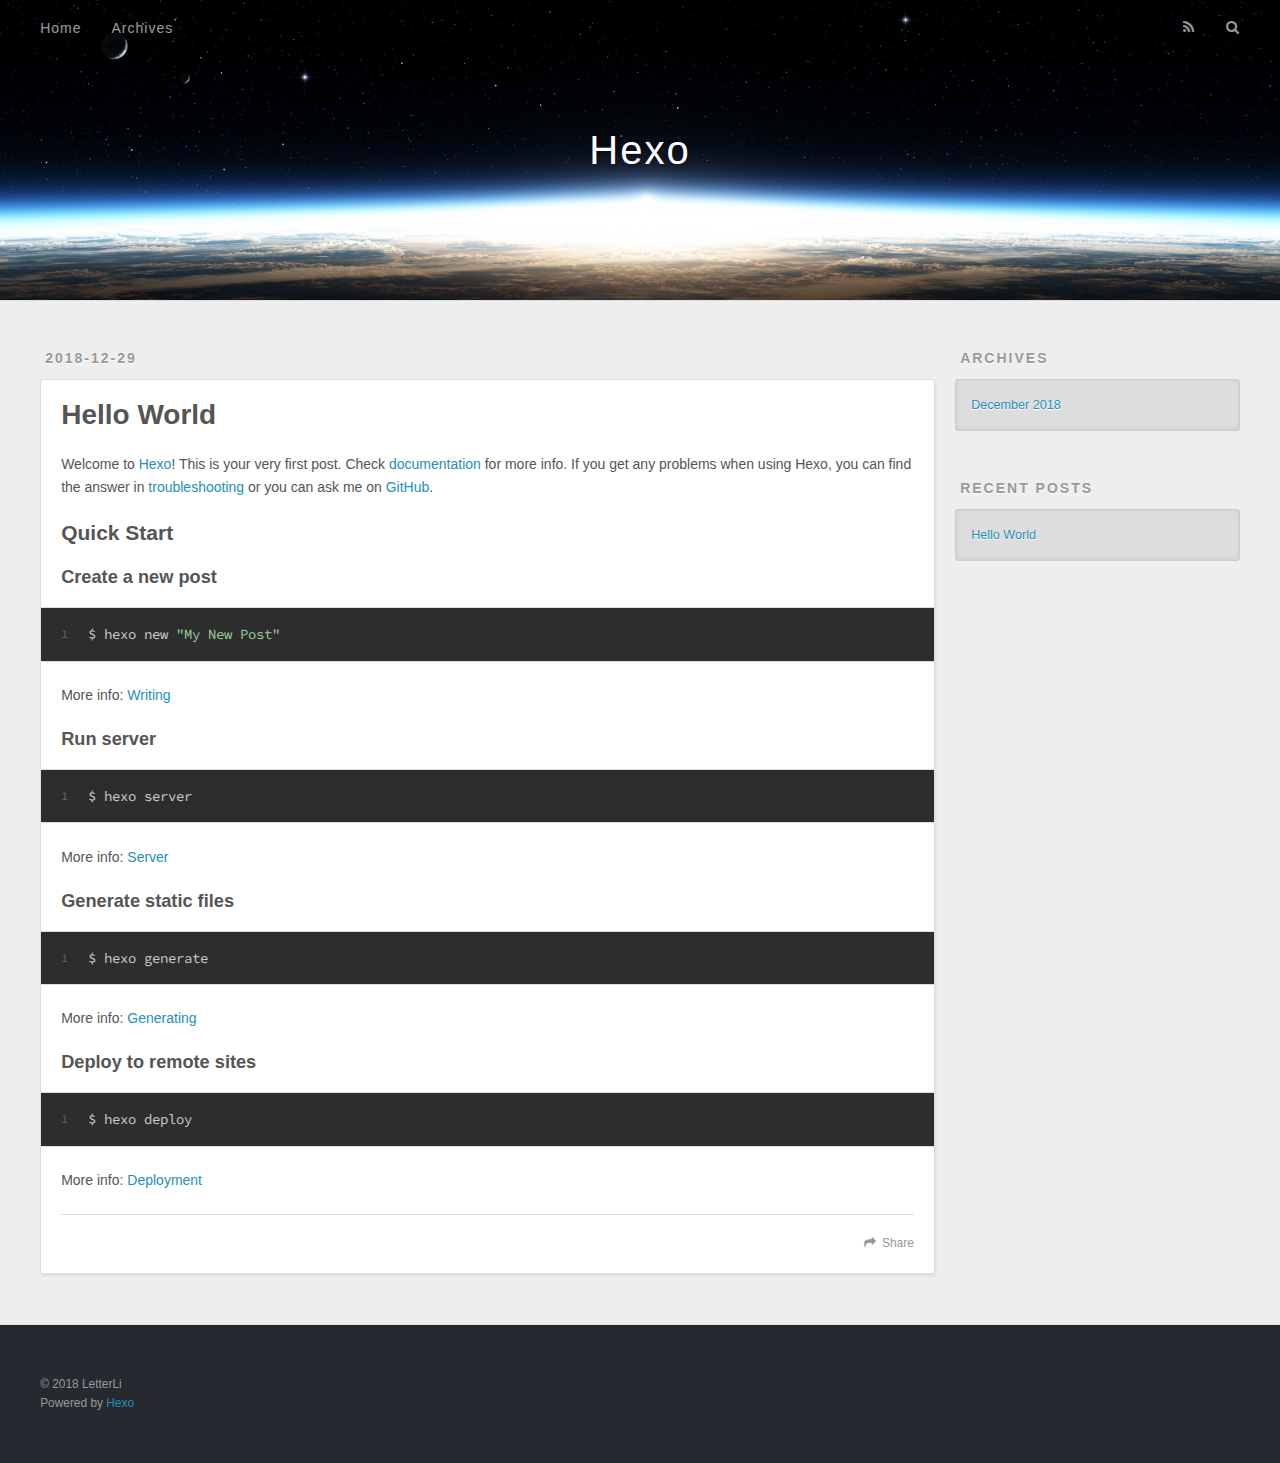
==== index.html @ 71247a2d "Site updated: 2018-12-29 21:45:33" ====
<!DOCTYPE html>
<html>
<head><meta name="generator" content="Hexo 3.8.0">
  <meta charset="utf-8">
  

  
  <title>Hexo</title>
  <meta name="viewport" content="width=device-width, initial-scale=1, maximum-scale=1">
  <meta property="og:type" content="website">
<meta property="og:title" content="Hexo">
<meta property="og:url" content="https://LetterLi1997.github.io/index.html">
<meta property="og:site_name" content="Hexo">
<meta property="og:locale" content="default">
<meta name="twitter:card" content="summary">
<meta name="twitter:title" content="Hexo">
  
    <link rel="alternate" href="/atom.xml" title="Hexo" type="application/atom+xml">
  
  
    <link rel="icon" href="/favicon.png">
  
  
    <link href="//fonts.googleapis.com/css?family=Source+Code+Pro" rel="stylesheet" type="text/css">
  
  <link rel="stylesheet" href="/css/style.css">
</head>
</html>
<body>
  <div id="container">
    <div id="wrap">
      <header id="header">
  <div id="banner"></div>
  <div id="header-outer" class="outer">
    <div id="header-title" class="inner">
      <h1 id="logo-wrap">
        <a href="/" id="logo">Hexo</a>
      </h1>
      
    </div>
    <div id="header-inner" class="inner">
      <nav id="main-nav">
        <a id="main-nav-toggle" class="nav-icon"></a>
        
          <a class="main-nav-link" href="/">Home</a>
        
          <a class="main-nav-link" href="/archives">Archives</a>
        
      </nav>
      <nav id="sub-nav">
        
          <a id="nav-rss-link" class="nav-icon" href="/atom.xml" title="RSS Feed"></a>
        
        <a id="nav-search-btn" class="nav-icon" title="Search"></a>
      </nav>
      <div id="search-form-wrap">
        <form action="//google.com/search" method="get" accept-charset="UTF-8" class="search-form"><input type="search" name="q" class="search-form-input" placeholder="Search"><button type="submit" class="search-form-submit">&#xF002;</button><input type="hidden" name="sitesearch" value="https://LetterLi1997.github.io"></form>
      </div>
    </div>
  </div>
</header>
      <div class="outer">
        <section id="main">
  
    <article id="post-hello-world" class="article article-type-post" itemscope="" itemprop="blogPost">
  <div class="article-meta">
    <a href="/2018/12/29/hello-world/" class="article-date">
  <time datetime="2018-12-29T13:36:48.213Z" itemprop="datePublished">2018-12-29</time>
</a>
    
  </div>
  <div class="article-inner">
    
    
      <header class="article-header">
        
  
    <h1 itemprop="name">
      <a class="article-title" href="/2018/12/29/hello-world/">Hello World</a>
    </h1>
  

      </header>
    
    <div class="article-entry" itemprop="articleBody">
      
        <p>Welcome to <a href="https://hexo.io/" target="_blank" rel="noopener">Hexo</a>! This is your very first post. Check <a href="https://hexo.io/docs/" target="_blank" rel="noopener">documentation</a> for more info. If you get any problems when using Hexo, you can find the answer in <a href="https://hexo.io/docs/troubleshooting.html" target="_blank" rel="noopener">troubleshooting</a> or you can ask me on <a href="https://github.com/hexojs/hexo/issues" target="_blank" rel="noopener">GitHub</a>.</p>
<h2 id="Quick-Start"><a href="#Quick-Start" class="headerlink" title="Quick Start"></a>Quick Start</h2><h3 id="Create-a-new-post"><a href="#Create-a-new-post" class="headerlink" title="Create a new post"></a>Create a new post</h3><figure class="highlight bash"><table><tr><td class="gutter"><pre><span class="line">1</span><br></pre></td><td class="code"><pre><span class="line">$ hexo new <span class="string">"My New Post"</span></span><br></pre></td></tr></table></figure>
<p>More info: <a href="https://hexo.io/docs/writing.html" target="_blank" rel="noopener">Writing</a></p>
<h3 id="Run-server"><a href="#Run-server" class="headerlink" title="Run server"></a>Run server</h3><figure class="highlight bash"><table><tr><td class="gutter"><pre><span class="line">1</span><br></pre></td><td class="code"><pre><span class="line">$ hexo server</span><br></pre></td></tr></table></figure>
<p>More info: <a href="https://hexo.io/docs/server.html" target="_blank" rel="noopener">Server</a></p>
<h3 id="Generate-static-files"><a href="#Generate-static-files" class="headerlink" title="Generate static files"></a>Generate static files</h3><figure class="highlight bash"><table><tr><td class="gutter"><pre><span class="line">1</span><br></pre></td><td class="code"><pre><span class="line">$ hexo generate</span><br></pre></td></tr></table></figure>
<p>More info: <a href="https://hexo.io/docs/generating.html" target="_blank" rel="noopener">Generating</a></p>
<h3 id="Deploy-to-remote-sites"><a href="#Deploy-to-remote-sites" class="headerlink" title="Deploy to remote sites"></a>Deploy to remote sites</h3><figure class="highlight bash"><table><tr><td class="gutter"><pre><span class="line">1</span><br></pre></td><td class="code"><pre><span class="line">$ hexo deploy</span><br></pre></td></tr></table></figure>
<p>More info: <a href="https://hexo.io/docs/deployment.html" target="_blank" rel="noopener">Deployment</a></p>

      
    </div>
    <footer class="article-footer">
      <a data-url="https://LetterLi1997.github.io/2018/12/29/hello-world/" data-id="cjq9ii44v0000jkvkout21isz" class="article-share-link">Share</a>
      
      
    </footer>
  </div>
  
</article>


  


</section>
        
          <aside id="sidebar">
  
    

  
    

  
    
  
    
  <div class="widget-wrap">
    <h3 class="widget-title">Archives</h3>
    <div class="widget">
      <ul class="archive-list"><li class="archive-list-item"><a class="archive-list-link" href="/archives/2018/12/">December 2018</a></li></ul>
    </div>
  </div>


  
    
  <div class="widget-wrap">
    <h3 class="widget-title">Recent Posts</h3>
    <div class="widget">
      <ul>
        
          <li>
            <a href="/2018/12/29/hello-world/">Hello World</a>
          </li>
        
      </ul>
    </div>
  </div>

  
</aside>
        
      </div>
      <footer id="footer">
  
  <div class="outer">
    <div id="footer-info" class="inner">
      &copy; 2018 LetterLi<br>
      Powered by <a href="http://hexo.io/" target="_blank">Hexo</a>
    </div>
  </div>
</footer>
    </div>
    <nav id="mobile-nav">
  
    <a href="/" class="mobile-nav-link">Home</a>
  
    <a href="/archives" class="mobile-nav-link">Archives</a>
  
</nav>
    

<script src="//ajax.googleapis.com/ajax/libs/jquery/2.0.3/jquery.min.js"></script>


  <link rel="stylesheet" href="/fancybox/jquery.fancybox.css">
  <script src="/fancybox/jquery.fancybox.pack.js"></script>


<script src="/js/script.js"></script>



  </div>
</body>
</html>
---- css/style.css ----
body {
  width: 100%;
}
body:before,
body:after {
  content: "";
  display: table;
}
body:after {
  clear: both;
}
html,
body,
div,
span,
applet,
object,
iframe,
h1,
h2,
h3,
h4,
h5,
h6,
p,
blockquote,
pre,
a,
abbr,
acronym,
address,
big,
cite,
code,
del,
dfn,
em,
img,
ins,
kbd,
q,
s,
samp,
small,
strike,
strong,
sub,
sup,
tt,
var,
dl,
dt,
dd,
ol,
ul,
li,
fieldset,
form,
label,
legend,
table,
caption,
tbody,
tfoot,
thead,
tr,
th,
td {
  margin: 0;
  padding: 0;
  border: 0;
  outline: 0;
  font-weight: inherit;
  font-style: inherit;
  font-family: inherit;
  font-size: 100%;
  vertical-align: baseline;
}
body {
  line-height: 1;
  color: #000;
  background: #fff;
}
ol,
ul {
  list-style: none;
}
table {
  border-collapse: separate;
  border-spacing: 0;
  vertical-align: middle;
}
caption,
th,
td {
  text-align: left;
  font-weight: normal;
  vertical-align: middle;
}
a img {
  border: none;
}
input,
button {
  margin: 0;
  padding: 0;
}
input::-moz-focus-inner,
button::-moz-focus-inner {
  border: 0;
  padding: 0;
}
@font-face {
  font-family: FontAwesome;
  font-style: normal;
  font-weight: normal;
  src: url("fonts/fontawesome-webfont.eot?v=#4.0.3");
  src: url("fonts/fontawesome-webfont.eot?#iefix&v=#4.0.3") format("embedded-opentype"), url("fonts/fontawesome-webfont.woff?v=#4.0.3") format("woff"), url("fonts/fontawesome-webfont.ttf?v=#4.0.3") format("truetype"), url("fonts/fontawesome-webfont.svg#fontawesomeregular?v=#4.0.3") format("svg");
}
html,
body,
#container {
  height: 100%;
}
body {
  background: #eee;
  font: 14px -apple-system, BlinkMacSystemFont, "Segoe UI", "Roboto", "Oxygen", "Ubuntu", "Cantarell", "Fira Sans", "Droid Sans", "Helvetica Neue", sans-serif;
  -webkit-text-size-adjust: 100%;
}
.outer {
  max-width: 1220px;
  margin: 0 auto;
  padding: 0 20px;
}
.outer:before,
.outer:after {
  content: "";
  display: table;
}
.outer:after {
  clear: both;
}
.inner {
  display: inline;
  float: left;
  width: 98.33333333333333%;
  margin: 0 0.833333333333333%;
}
.left,
.alignleft {
  float: left;
}
.right,
.alignright {
  float: right;
}
.clear {
  clear: both;
}
#container {
  position: relative;
}
.mobile-nav-on {
  overflow: hidden;
}
#wrap {
  height: 100%;
  width: 100%;
  position: absolute;
  top: 0;
  left: 0;
  -webkit-transition: 0.2s ease-out;
  -moz-transition: 0.2s ease-out;
  -ms-transition: 0.2s ease-out;
  transition: 0.2s ease-out;
  z-index: 1;
  background: #eee;
}
.mobile-nav-on #wrap {
  left: 280px;
}
@media screen and (min-width: 768px) {
  #main {
    display: inline;
    float: left;
    width: 73.33333333333333%;
    margin: 0 0.833333333333333%;
  }
}
.article-date,
.article-category-link,
.archive-year,
.widget-title {
  text-decoration: none;
  text-transform: uppercase;
  letter-spacing: 2px;
  color: #999;
  margin-bottom: 1em;
  margin-left: 5px;
  line-height: 1em;
  text-shadow: 0 1px #fff;
  font-weight: bold;
}
.article-inner,
.archive-article-inner {
  background: #fff;
  -webkit-box-shadow: 1px 2px 3px #ddd;
  box-shadow: 1px 2px 3px #ddd;
  border: 1px solid #ddd;
  border-radius: 3px;
}
.article-entry h1,
.widget h1 {
  font-size: 2em;
}
.article-entry h2,
.widget h2 {
  font-size: 1.5em;
}
.article-entry h3,
.widget h3 {
  font-size: 1.3em;
}
.article-entry h4,
.widget h4 {
  font-size: 1.2em;
}
.article-entry h5,
.widget h5 {
  font-size: 1em;
}
.article-entry h6,
.widget h6 {
  font-size: 1em;
  color: #999;
}
.article-entry hr,
.widget hr {
  border: 1px dashed #ddd;
}
.article-entry strong,
.widget strong {
  font-weight: bold;
}
.article-entry em,
.widget em,
.article-entry cite,
.widget cite {
  font-style: italic;
}
.article-entry sup,
.widget sup,
.article-entry sub,
.widget sub {
  font-size: 0.75em;
  line-height: 0;
  position: relative;
  vertical-align: baseline;
}
.article-entry sup,
.widget sup {
  top: -0.5em;
}
.article-entry sub,
.widget sub {
  bottom: -0.2em;
}
.article-entry small,
.widget small {
  font-size: 0.85em;
}
.article-entry acronym,
.widget acronym,
.article-entry abbr,
.widget abbr {
  border-bottom: 1px dotted;
}
.article-entry ul,
.widget ul,
.article-entry ol,
.widget ol,
.article-entry dl,
.widget dl {
  margin: 0 20px;
  line-height: 1.6em;
}
.article-entry ul ul,
.widget ul ul,
.article-entry ol ul,
.widget ol ul,
.article-entry ul ol,
.widget ul ol,
.article-entry ol ol,
.widget ol ol {
  margin-top: 0;
  margin-bottom: 0;
}
.article-entry ul,
.widget ul {
  list-style: disc;
}
.article-entry ol,
.widget ol {
  list-style: decimal;
}
.article-entry dt,
.widget dt {
  font-weight: bold;
}
#header {
  height: 300px;
  position: relative;
  border-bottom: 1px solid #ddd;
}
#header:before,
#header:after {
  content: "";
  position: absolute;
  left: 0;
  right: 0;
  height: 40px;
}
#header:before {
  top: 0;
  background: -webkit-linear-gradient(rgba(0,0,0,0.2), transparent);
  background: -moz-linear-gradient(rgba(0,0,0,0.2), transparent);
  background: -ms-linear-gradient(rgba(0,0,0,0.2), transparent);
  background: linear-gradient(rgba(0,0,0,0.2), transparent);
}
#header:after {
  bottom: 0;
  background: -webkit-linear-gradient(transparent, rgba(0,0,0,0.2));
  background: -moz-linear-gradient(transparent, rgba(0,0,0,0.2));
  background: -ms-linear-gradient(transparent, rgba(0,0,0,0.2));
  background: linear-gradient(transparent, rgba(0,0,0,0.2));
}
#header-outer {
  height: 100%;
  position: relative;
}
#header-inner {
  position: relative;
  overflow: hidden;
}
#banner {
  position: absolute;
  top: 0;
  left: 0;
  width: 100%;
  height: 100%;
  background: url("images/banner.jpg") center #000;
  -webkit-background-size: cover;
  -moz-background-size: cover;
  background-size: cover;
  z-index: -1;
}
#header-title {
  text-align: center;
  height: 40px;
  position: absolute;
  top: 50%;
  left: 0;
  margin-top: -20px;
}
#logo,
#subtitle {
  text-decoration: none;
  color: #fff;
  font-weight: 300;
  text-shadow: 0 1px 4px rgba(0,0,0,0.3);
}
#logo {
  font-size: 40px;
  line-height: 40px;
  letter-spacing: 2px;
}
#subtitle {
  font-size: 16px;
  line-height: 16px;
  letter-spacing: 1px;
}
#subtitle-wrap {
  margin-top: 16px;
}
#main-nav {
  float: left;
  margin-left: -15px;
}
.nav-icon,
.main-nav-link {
  float: left;
  color: #fff;
  opacity: 0.6;
  text-decoration: none;
  text-shadow: 0 1px rgba(0,0,0,0.2);
  -webkit-transition: opacity 0.2s;
  -moz-transition: opacity 0.2s;
  -ms-transition: opacity 0.2s;
  transition: opacity 0.2s;
  display: block;
  padding: 20px 15px;
}
.nav-icon:hover,
.main-nav-link:hover {
  opacity: 1;
}
.nav-icon {
  font-family: FontAwesome;
  text-align: center;
  font-size: 14px;
  width: 14px;
  height: 14px;
  padding: 20px 15px;
  position: relative;
  cursor: pointer;
}
.main-nav-link {
  font-weight: 300;
  letter-spacing: 1px;
}
@media screen and (max-width: 479px) {
  .main-nav-link {
    display: none;
  }
}
#main-nav-toggle {
  display: none;
}
#main-nav-toggle:before {
  content: "\f0c9";
}
@media screen and (max-width: 479px) {
  #main-nav-toggle {
    display: block;
  }
}
#sub-nav {
  float: right;
  margin-right: -15px;
}
#nav-rss-link:before {
  content: "\f09e";
}
#nav-search-btn:before {
  content: "\f002";
}
#search-form-wrap {
  position: absolute;
  top: 15px;
  width: 150px;
  height: 30px;
  right: -150px;
  opacity: 0;
  -webkit-transition: 0.2s ease-out;
  -moz-transition: 0.2s ease-out;
  -ms-transition: 0.2s ease-out;
  transition: 0.2s ease-out;
}
#search-form-wrap.on {
  opacity: 1;
  right: 0;
}
@media screen and (max-width: 479px) {
  #search-form-wrap {
    width: 100%;
    right: -100%;
  }
}
.search-form {
  position: absolute;
  top: 0;
  left: 0;
  right: 0;
  background: #fff;
  padding: 5px 15px;
  border-radius: 15px;
  -webkit-box-shadow: 0 0 10px rgba(0,0,0,0.3);
  box-shadow: 0 0 10px rgba(0,0,0,0.3);
}
.search-form-input {
  border: none;
  background: none;
  color: #555;
  width: 100%;
  font: 13px -apple-system, BlinkMacSystemFont, "Segoe UI", "Roboto", "Oxygen", "Ubuntu", "Cantarell", "Fira Sans", "Droid Sans", "Helvetica Neue", sans-serif;
  outline: none;
}
.search-form-input::-webkit-search-results-decoration,
.search-form-input::-webkit-search-cancel-button {
  -webkit-appearance: none;
}
.search-form-submit {
  position: absolute;
  top: 50%;
  right: 10px;
  margin-top: -7px;
  font: 13px FontAwesome;
  border: none;
  background: none;
  color: #bbb;
  cursor: pointer;
}
.search-form-submit:hover,
.search-form-submit:focus {
  color: #777;
}
.article {
  margin: 50px 0;
}
.article-inner {
  overflow: hidden;
}
.article-meta:before,
.article-meta:after {
  content: "";
  display: table;
}
.article-meta:after {
  clear: both;
}
.article-date {
  float: left;
}
.article-category {
  float: left;
  line-height: 1em;
  color: #ccc;
  text-shadow: 0 1px #fff;
  margin-left: 8px;
}
.article-category:before {
  content: "\2022";
}
.article-category-link {
  margin: 0 12px 1em;
}
.article-header {
  padding: 20px 20px 0;
}
.article-title {
  text-decoration: none;
  font-size: 2em;
  font-weight: bold;
  color: #555;
  line-height: 1.1em;
  -webkit-transition: color 0.2s;
  -moz-transition: color 0.2s;
  -ms-transition: color 0.2s;
  transition: color 0.2s;
}
a.article-title:hover {
  color: #258fb8;
}
.article-entry {
  color: #555;
  padding: 0 20px;
}
.article-entry:before,
.article-entry:after {
  content: "";
  display: table;
}
.article-entry:after {
  clear: both;
}
.article-entry p,
.article-entry table {
  line-height: 1.6em;
  margin: 1.6em 0;
}
.article-entry h1,
.article-entry h2,
.article-entry h3,
.article-entry h4,
.article-entry h5,
.article-entry h6 {
  font-weight: bold;
}
.article-entry h1,
.article-entry h2,
.article-entry h3,
.article-entry h4,
.article-entry h5,
.article-entry h6 {
  line-height: 1.1em;
  margin: 1.1em 0;
}
.article-entry a {
  color: #258fb8;
  text-decoration: none;
}
.article-entry a:hover {
  text-decoration: underline;
}
.article-entry ul,
.article-entry ol,
.article-entry dl {
  margin-top: 1.6em;
  margin-bottom: 1.6em;
}
.article-entry img,
.article-entry video {
  max-width: 100%;
  height: auto;
  display: block;
  margin: auto;
}
.article-entry iframe {
  border: none;
}
.article-entry table {
  width: 100%;
  border-collapse: collapse;
  border-spacing: 0;
}
.article-entry th {
  font-weight: bold;
  border-bottom: 3px solid #ddd;
  padding-bottom: 0.5em;
}
.article-entry td {
  border-bottom: 1px solid #ddd;
  padding: 10px 0;
}
.article-entry blockquote {
  font-family: Georgia, "Times New Roman", serif;
  font-size: 1.4em;
  margin: 1.6em 20px;
  text-align: center;
}
.article-entry blockquote footer {
  font-size: 14px;
  margin: 1.6em 0;
  font-family: -apple-system, BlinkMacSystemFont, "Segoe UI", "Roboto", "Oxygen", "Ubuntu", "Cantarell", "Fira Sans", "Droid Sans", "Helvetica Neue", sans-serif;
}
.article-entry blockquote footer cite:before {
  content: "—";
  padding: 0 0.5em;
}
.article-entry .pullquote {
  text-align: left;
  width: 45%;
  margin: 0;
}
.article-entry .pullquote.left {
  margin-left: 0.5em;
  margin-right: 1em;
}
.article-entry .pullquote.right {
  margin-right: 0.5em;
  margin-left: 1em;
}
.article-entry .caption {
  color: #999;
  display: block;
  font-size: 0.9em;
  margin-top: 0.5em;
  position: relative;
  text-align: center;
}
.article-entry .video-container {
  position: relative;
  padding-top: 56.25%;
  height: 0;
  overflow: hidden;
}
.article-entry .video-container iframe,
.article-entry .video-container object,
.article-entry .video-container embed {
  position: absolute;
  top: 0;
  left: 0;
  width: 100%;
  height: 100%;
  margin-top: 0;
}
.article-more-link a {
  display: inline-block;
  line-height: 1em;
  padding: 6px 15px;
  border-radius: 15px;
  background: #eee;
  color: #999;
  text-shadow: 0 1px #fff;
  text-decoration: none;
}
.article-more-link a:hover {
  background: #258fb8;
  color: #fff;
  text-decoration: none;
  text-shadow: 0 1px #1e7293;
}
.article-footer {
  font-size: 0.85em;
  line-height: 1.6em;
  border-top: 1px solid #ddd;
  padding-top: 1.6em;
  margin: 0 20px 20px;
}
.article-footer:before,
.article-footer:after {
  content: "";
  display: table;
}
.article-footer:after {
  clear: both;
}
.article-footer a {
  color: #999;
  text-decoration: none;
}
.article-footer a:hover {
  color: #555;
}
.article-tag-list-item {
  float: left;
  margin-right: 10px;
}
.article-tag-list-link:before {
  content: "#";
}
.article-comment-link {
  float: right;
}
.article-comment-link:before {
  content: "\f075";
  font-family: FontAwesome;
  padding-right: 8px;
}
.article-share-link {
  cursor: pointer;
  float: right;
  margin-left: 20px;
}
.article-share-link:before {
  content: "\f064";
  font-family: FontAwesome;
  padding-right: 6px;
}
#article-nav {
  position: relative;
}
#article-nav:before,
#article-nav:after {
  content: "";
  display: table;
}
#article-nav:after {
  clear: both;
}
@media screen and (min-width: 768px) {
  #article-nav {
    margin: 50px 0;
  }
  #article-nav:before {
    width: 8px;
    height: 8px;
    position: absolute;
    top: 50%;
    left: 50%;
    margin-top: -4px;
    margin-left: -4px;
    content: "";
    border-radius: 50%;
    background: #ddd;
    -webkit-box-shadow: 0 1px 2px #fff;
    box-shadow: 0 1px 2px #fff;
  }
}
.article-nav-link-wrap {
  text-decoration: none;
  text-shadow: 0 1px #fff;
  color: #999;
  -webkit-box-sizing: border-box;
  -moz-box-sizing: border-box;
  box-sizing: border-box;
  margin-top: 50px;
  text-align: center;
  display: block;
}
.article-nav-link-wrap:hover {
  color: #555;
}
@media screen and (min-width: 768px) {
  .article-nav-link-wrap {
    width: 50%;
    margin-top: 0;
  }
}
@media screen and (min-width: 768px) {
  #article-nav-newer {
    float: left;
    text-align: right;
    padding-right: 20px;
  }
}
@media screen and (min-width: 768px) {
  #article-nav-older {
    float: right;
    text-align: left;
    padding-left: 20px;
  }
}
.article-nav-caption {
  text-transform: uppercase;
  letter-spacing: 2px;
  color: #ddd;
  line-height: 1em;
  font-weight: bold;
}
#article-nav-newer .article-nav-caption {
  margin-right: -2px;
}
.article-nav-title {
  font-size: 0.85em;
  line-height: 1.6em;
  margin-top: 0.5em;
}
.article-share-box {
  position: absolute;
  display: none;
  background: #fff;
  -webkit-box-shadow: 1px 2px 10px rgba(0,0,0,0.2);
  box-shadow: 1px 2px 10px rgba(0,0,0,0.2);
  border-radius: 3px;
  margin-left: -145px;
  overflow: hidden;
  z-index: 1;
}
.article-share-box.on {
  display: block;
}
.article-share-input {
  width: 100%;
  background: none;
  -webkit-box-sizing: border-box;
  -moz-box-sizing: border-box;
  box-sizing: border-box;
  font: 14px -apple-system, BlinkMacSystemFont, "Segoe UI", "Roboto", "Oxygen", "Ubuntu", "Cantarell", "Fira Sans", "Droid Sans", "Helvetica Neue", sans-serif;
  padding: 0 15px;
  color: #555;
  outline: none;
  border: 1px solid #ddd;
  border-radius: 3px 3px 0 0;
  height: 36px;
  line-height: 36px;
}
.article-share-links {
  background: #eee;
}
.article-share-links:before,
.article-share-links:after {
  content: "";
  display: table;
}
.article-share-links:after {
  clear: both;
}
.article-share-twitter,
.article-share-facebook,
.article-share-pinterest,
.article-share-google {
  width: 50px;
  height: 36px;
  display: block;
  float: left;
  position: relative;
  color: #999;
  text-shadow: 0 1px #fff;
}
.article-share-twitter:before,
.article-share-facebook:before,
.article-share-pinterest:before,
.article-share-google:before {
  font-size: 20px;
  font-family: FontAwesome;
  width: 20px;
  height: 20px;
  position: absolute;
  top: 50%;
  left: 50%;
  margin-top: -10px;
  margin-left: -10px;
  text-align: center;
}
.article-share-twitter:hover,
.article-share-facebook:hover,
.article-share-pinterest:hover,
.article-share-google:hover {
  color: #fff;
}
.article-share-twitter:before {
  content: "\f099";
}
.article-share-twitter:hover {
  background: #00aced;
  text-shadow: 0 1px #008abe;
}
.article-share-facebook:before {
  content: "\f09a";
}
.article-share-facebook:hover {
  background: #3b5998;
  text-shadow: 0 1px #2f477a;
}
.article-share-pinterest:before {
  content: "\f0d2";
}
.article-share-pinterest:hover {
  background: #cb2027;
  text-shadow: 0 1px #a21a1f;
}
.article-share-google:before {
  content: "\f0d5";
}
.article-share-google:hover {
  background: #dd4b39;
  text-shadow: 0 1px #be3221;
}
.article-gallery {
  background: #000;
  position: relative;
}
.article-gallery-photos {
  position: relative;
  overflow: hidden;
}
.article-gallery-img {
  display: none;
  max-width: 100%;
}
.article-gallery-img:first-child {
  display: block;
}
.article-gallery-img.loaded {
  position: absolute;
  display: block;
}
.article-gallery-img img {
  display: block;
  max-width: 100%;
  margin: 0 auto;
}
#comments {
  background: #fff;
  -webkit-box-shadow: 1px 2px 3px #ddd;
  box-shadow: 1px 2px 3px #ddd;
  padding: 20px;
  border: 1px solid #ddd;
  border-radius: 3px;
  margin: 50px 0;
}
#comments a {
  color: #258fb8;
}
.archives-wrap {
  margin: 50px 0;
}
.archives:before,
.archives:after {
  content: "";
  display: table;
}
.archives:after {
  clear: both;
}
.archive-year-wrap {
  margin-bottom: 1em;
}
.archives {
  -webkit-column-gap: 10px;
  -moz-column-gap: 10px;
  column-gap: 10px;
}
@media screen and (min-width: 480px) and (max-width: 767px) {
  .archives {
    -webkit-column-count: 2;
    -moz-column-count: 2;
    column-count: 2;
  }
}
@media screen and (min-width: 768px) {
  .archives {
    -webkit-column-count: 3;
    -moz-column-count: 3;
    column-count: 3;
  }
}
.archive-article {
  -webkit-column-break-inside: avoid;
  page-break-inside: avoid;
  overflow: hidden;
  break-inside: avoid-column;
}
.archive-article-inner {
  padding: 10px;
  margin-bottom: 15px;
}
.archive-article-title {
  text-decoration: none;
  font-weight: bold;
  color: #555;
  -webkit-transition: color 0.2s;
  -moz-transition: color 0.2s;
  -ms-transition: color 0.2s;
  transition: color 0.2s;
  line-height: 1.6em;
}
.archive-article-title:hover {
  color: #258fb8;
}
.archive-article-footer {
  margin-top: 1em;
}
.archive-article-date {
  color: #999;
  text-decoration: none;
  font-size: 0.85em;
  line-height: 1em;
  margin-bottom: 0.5em;
  display: block;
}
#page-nav {
  margin: 50px auto;
  background: #fff;
  -webkit-box-shadow: 1px 2px 3px #ddd;
  box-shadow: 1px 2px 3px #ddd;
  border: 1px solid #ddd;
  border-radius: 3px;
  text-align: center;
  color: #999;
  overflow: hidden;
}
#page-nav:before,
#page-nav:after {
  content: "";
  display: table;
}
#page-nav:after {
  clear: both;
}
#page-nav a,
#page-nav span {
  padding: 10px 20px;
  line-height: 1;
  height: 2ex;
}
#page-nav a {
  color: #999;
  text-decoration: none;
}
#page-nav a:hover {
  background: #999;
  color: #fff;
}
#page-nav .prev {
  float: left;
}
#page-nav .next {
  float: right;
}
#page-nav .page-number {
  display: inline-block;
}
@media screen and (max-width: 479px) {
  #page-nav .page-number {
    display: none;
  }
}
#page-nav .current {
  color: #555;
  font-weight: bold;
}
#page-nav .space {
  color: #ddd;
}
#footer {
  background: #262a30;
  padding: 50px 0;
  border-top: 1px solid #ddd;
  color: #999;
}
#footer a {
  color: #258fb8;
  text-decoration: none;
}
#footer a:hover {
  text-decoration: underline;
}
#footer-info {
  line-height: 1.6em;
  font-size: 0.85em;
}
.article-entry pre,
.article-entry .highlight {
  background: #2d2d2d;
  margin: 0 -20px;
  padding: 15px 20px;
  border-style: solid;
  border-color: #ddd;
  border-width: 1px 0;
  overflow: auto;
  color: #ccc;
  line-height: 22.400000000000002px;
}
.article-entry .highlight .gutter pre,
.article-entry .gist .gist-file .gist-data .line-numbers {
  color: #666;
  font-size: 0.85em;
}
.article-entry pre,
.article-entry code {
  font-family: "Source Code Pro", Consolas, Monaco, Menlo, Consolas, monospace;
}
.article-entry code {
  background: #eee;
  text-shadow: 0 1px #fff;
  padding: 0 0.3em;
}
.article-entry pre code {
  background: none;
  text-shadow: none;
  padding: 0;
}
.article-entry .highlight pre {
  border: none;
  margin: 0;
  padding: 0;
}
.article-entry .highlight table {
  margin: 0;
  width: auto;
}
.article-entry .highlight td {
  border: none;
  padding: 0;
}
.article-entry .highlight figcaption {
  font-size: 0.85em;
  color: #999;
  line-height: 1em;
  margin-bottom: 1em;
}
.article-entry .highlight figcaption:before,
.article-entry .highlight figcaption:after {
  content: "";
  display: table;
}
.article-entry .highlight figcaption:after {
  clear: both;
}
.article-entry .highlight figcaption a {
  float: right;
}
.article-entry .highlight .gutter pre {
  text-align: right;
  padding-right: 20px;
}
.article-entry .highlight .line {
  height: 22.400000000000002px;
}
.article-entry .highlight .line.marked {
  background: #515151;
}
.article-entry .gist {
  margin: 0 -20px;
  border-style: solid;
  border-color: #ddd;
  border-width: 1px 0;
  background: #2d2d2d;
  padding: 15px 20px 15px 0;
}
.article-entry .gist .gist-file {
  border: none;
  font-family: "Source Code Pro", Consolas, Monaco, Menlo, Consolas, monospace;
  margin: 0;
}
.article-entry .gist .gist-file .gist-data {
  background: none;
  border: none;
}
.article-entry .gist .gist-file .gist-data .line-numbers {
  background: none;
  border: none;
  padding: 0 20px 0 0;
}
.article-entry .gist .gist-file .gist-data .line-data {
  padding: 0 !important;
}
.article-entry .gist .gist-file .highlight {
  margin: 0;
  padding: 0;
  border: none;
}
.article-entry .gist .gist-file .gist-meta {
  background: #2d2d2d;
  color: #999;
  font: 0.85em -apple-system, BlinkMacSystemFont, "Segoe UI", "Roboto", "Oxygen", "Ubuntu", "Cantarell", "Fira Sans", "Droid Sans", "Helvetica Neue", sans-serif;
  text-shadow: 0 0;
  padding: 0;
  margin-top: 1em;
  margin-left: 20px;
}
.article-entry .gist .gist-file .gist-meta a {
  color: #258fb8;
  font-weight: normal;
}
.article-entry .gist .gist-file .gist-meta a:hover {
  text-decoration: underline;
}
pre .comment,
pre .title {
  color: #999;
}
pre .variable,
pre .attribute,
pre .tag,
pre .regexp,
pre .ruby .constant,
pre .xml .tag .title,
pre .xml .pi,
pre .xml .doctype,
pre .html .doctype,
pre .css .id,
pre .css .class,
pre .css .pseudo {
  color: #f2777a;
}
pre .number,
pre .preprocessor,
pre .built_in,
pre .literal,
pre .params,
pre .constant {
  color: #f99157;
}
pre .class,
pre .ruby .class .title,
pre .css .rules .attribute {
  color: #9c9;
}
pre .string,
pre .value,
pre .inheritance,
pre .header,
pre .ruby .symbol,
pre .xml .cdata {
  color: #9c9;
}
pre .css .hexcolor {
  color: #6cc;
}
pre .function,
pre .python .decorator,
pre .python .title,
pre .ruby .function .title,
pre .ruby .title .keyword,
pre .perl .sub,
pre .javascript .title,
pre .coffeescript .title {
  color: #69c;
}
pre .keyword,
pre .javascript .function {
  color: #c9c;
}
@media screen and (max-width: 479px) {
  #mobile-nav {
    position: absolute;
    top: 0;
    left: 0;
    width: 280px;
    height: 100%;
    background: #191919;
    border-right: 1px solid #fff;
  }
}
@media screen and (max-width: 479px) {
  .mobile-nav-link {
    display: block;
    color: #999;
    text-decoration: none;
    padding: 15px 20px;
    font-weight: bold;
  }
  .mobile-nav-link:hover {
    color: #fff;
  }
}
@media screen and (min-width: 768px) {
  #sidebar {
    display: inline;
    float: left;
    width: 23.333333333333332%;
    margin: 0 0.833333333333333%;
  }
}
.widget-wrap {
  margin: 50px 0;
}
.widget {
  color: #777;
  text-shadow: 0 1px #fff;
  background: #ddd;
  -webkit-box-shadow: 0 -1px 4px #ccc inset;
  box-shadow: 0 -1px 4px #ccc inset;
  border: 1px solid #ccc;
  padding: 15px;
  border-radius: 3px;
}
.widget a {
  color: #258fb8;
  text-decoration: none;
}
.widget a:hover {
  text-decoration: underline;
}
.widget ul ul,
.widget ol ul,
.widget dl ul,
.widget ul ol,
.widget ol ol,
.widget dl ol,
.widget ul dl,
.widget ol dl,
.widget dl dl {
  margin-left: 15px;
  list-style: disc;
}
.widget {
  line-height: 1.6em;
  word-wrap: break-word;
  font-size: 0.9em;
}
.widget ul,
.widget ol {
  list-style: none;
  margin: 0;
}
.widget ul ul,
.widget ol ul,
.widget ul ol,
.widget ol ol {
  margin: 0 20px;
}
.widget ul ul,
.widget ol ul {
  list-style: disc;
}
.widget ul ol,
.widget ol ol {
  list-style: decimal;
}
.category-list-count,
.tag-list-count,
.archive-list-count {
  padding-left: 5px;
  color: #999;
  font-size: 0.85em;
}
.category-list-count:before,
.tag-list-count:before,
.archive-list-count:before {
  content: "(";
}
.category-list-count:after,
.tag-list-count:after,
.archive-list-count:after {
  content: ")";
}
.tagcloud a {
  margin-right: 5px;
  display: inline-block;
}
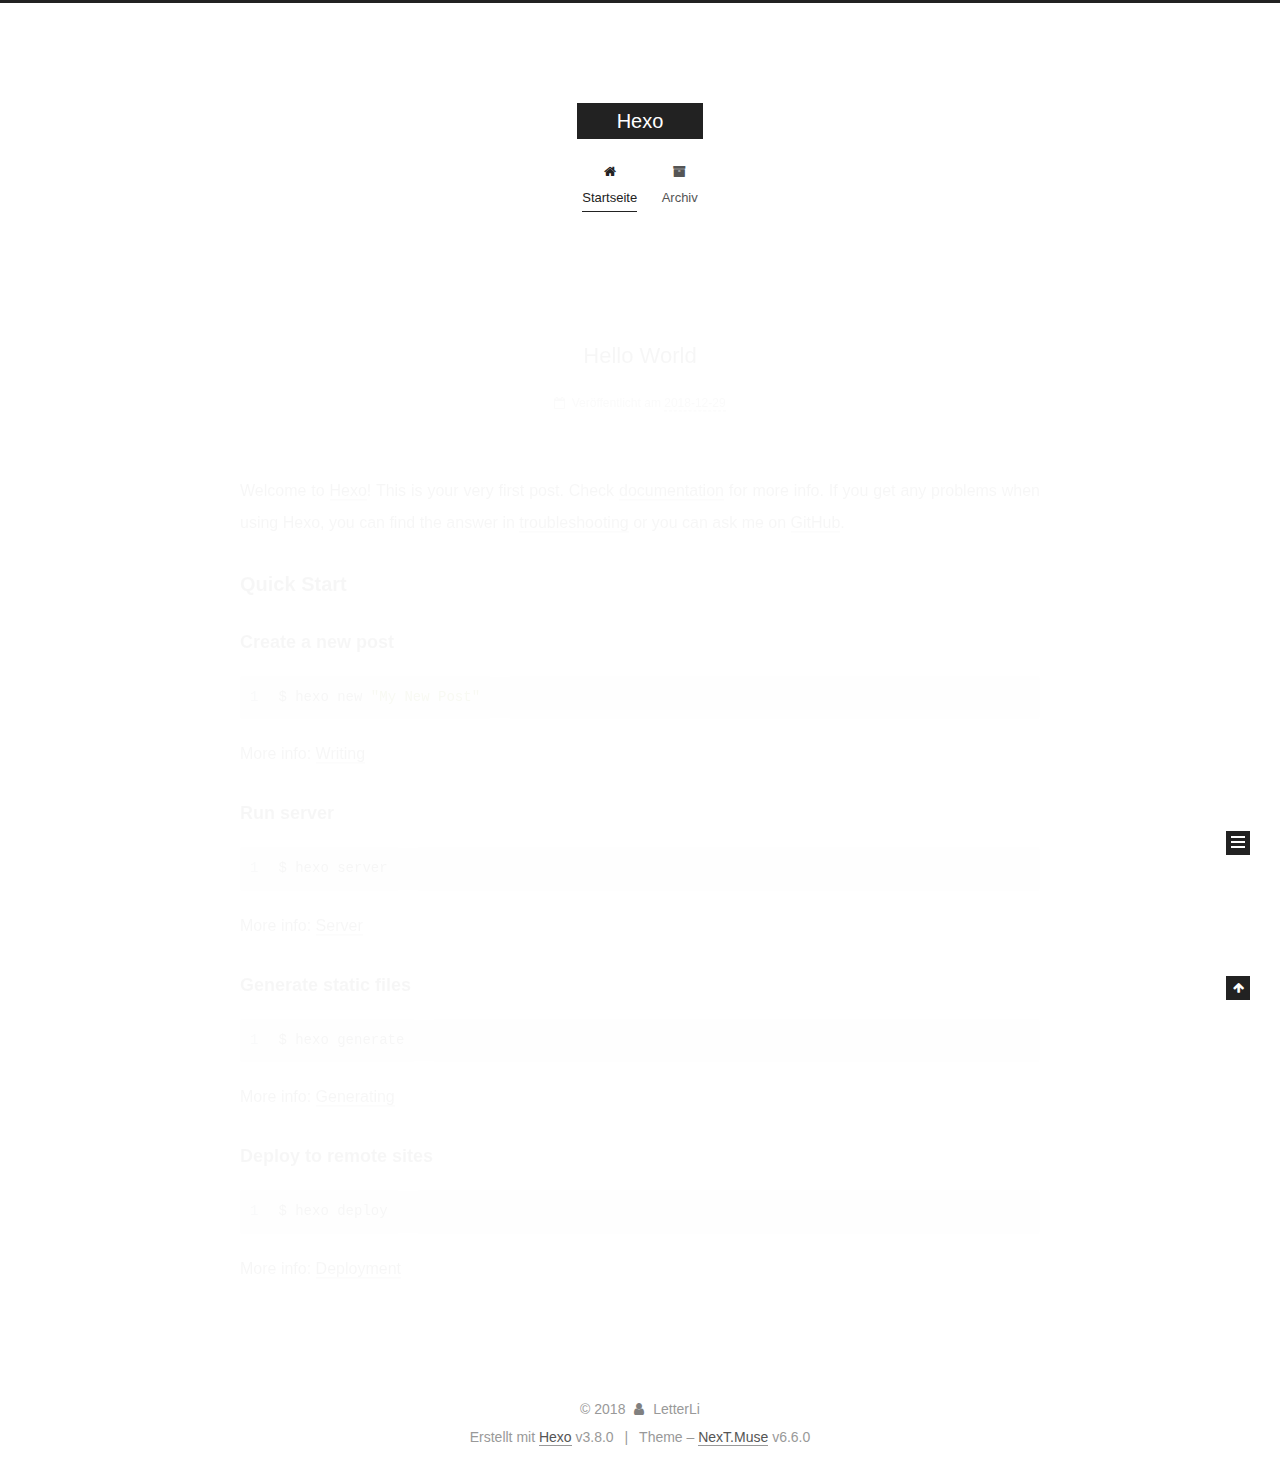
==== commit eee5c140: "Site updated: 2018-12-29 21:53:18" ====
--- a/index.html
+++ b/index.html
@@ -1,12 +1,113 @@
 <!DOCTYPE html>
-<html>
+
+
+
+
+
+
+
+
+
+
+
+
+  
+
+
+<html class="theme-next muse use-motion" lang="">
 <head><meta name="generator" content="Hexo 3.8.0">
-  <meta charset="utf-8">
-  
-
-  
-  <title>Hexo</title>
-  <meta name="viewport" content="width=device-width, initial-scale=1, maximum-scale=1">
+  <meta charset="UTF-8">
+<meta http-equiv="X-UA-Compatible" content="IE=edge">
+<meta name="viewport" content="width=device-width, initial-scale=1, maximum-scale=2">
+<meta name="theme-color" content="#222">
+
+
+
+
+
+
+
+
+
+
+
+
+<meta http-equiv="Cache-Control" content="no-transform">
+<meta http-equiv="Cache-Control" content="no-siteapp">
+
+
+
+
+
+
+
+
+
+
+
+
+
+
+
+
+
+
+
+
+
+
+<link href="/lib/font-awesome/css/font-awesome.min.css?v=4.6.2" rel="stylesheet" type="text/css">
+
+<link href="/css/main.css?v=6.6.0" rel="stylesheet" type="text/css">
+
+
+  <link rel="apple-touch-icon" sizes="180x180" href="/images/apple-touch-icon-next.png?v=6.6.0">
+
+
+  <link rel="icon" type="image/png" sizes="32x32" href="/images/favicon-32x32-next.png?v=6.6.0">
+
+
+  <link rel="icon" type="image/png" sizes="16x16" href="/images/favicon-16x16-next.png?v=6.6.0">
+
+
+  <link rel="mask-icon" href="/images/logo.svg?v=6.6.0" color="#222">
+
+
+
+
+
+
+
+
+
+<script type="text/javascript" id="hexo.configurations">
+  var NexT = window.NexT || {};
+  var CONFIG = {
+    root: '/',
+    scheme: 'Muse',
+    version: '6.6.0',
+    sidebar: {"position":"left","display":"post","offset":12,"b2t":false,"scrollpercent":false,"onmobile":false},
+    fancybox: false,
+    fastclick: false,
+    lazyload: false,
+    tabs: true,
+    motion: {"enable":true,"async":false,"transition":{"post_block":"fadeIn","post_header":"slideDownIn","post_body":"slideDownIn","coll_header":"slideLeftIn","sidebar":"slideUpIn"}},
+    algolia: {
+      applicationID: '',
+      apiKey: '',
+      indexName: '',
+      hits: {"per_page":10},
+      labels: {"input_placeholder":"Search for Posts","hits_empty":"We didn't find any results for the search: ${query}","hits_stats":"${hits} results found in ${time} ms"}
+    }
+  };
+</script>
+
+
+  
+
+
+
+
   <meta property="og:type" content="website">
 <meta property="og:title" content="Hexo">
 <meta property="og:url" content="https://LetterLi1997.github.io/index.html">
@@ -14,77 +115,270 @@
 <meta property="og:locale" content="default">
 <meta name="twitter:card" content="summary">
 <meta name="twitter:title" content="Hexo">
-  
-    <link rel="alternate" href="/atom.xml" title="Hexo" type="application/atom+xml">
-  
-  
-    <link rel="icon" href="/favicon.png">
-  
-  
-    <link href="//fonts.googleapis.com/css?family=Source+Code+Pro" rel="stylesheet" type="text/css">
-  
-  <link rel="stylesheet" href="/css/style.css">
+
+
+
+
+
+
+  <link rel="canonical" href="https://LetterLi1997.github.io/">
+
+
+
+<script type="text/javascript" id="page.configurations">
+  CONFIG.page = {
+    sidebar: "",
+  };
+</script>
+
+  <title>Hexo</title>
+  
+
+
+
+
+
+
+
+
+
+
+
+  <noscript>
+  <style type="text/css">
+    .use-motion .motion-element,
+    .use-motion .brand,
+    .use-motion .menu-item,
+    .sidebar-inner,
+    .use-motion .post-block,
+    .use-motion .pagination,
+    .use-motion .comments,
+    .use-motion .post-header,
+    .use-motion .post-body,
+    .use-motion .collection-title { opacity: initial; }
+
+    .use-motion .logo,
+    .use-motion .site-title,
+    .use-motion .site-subtitle {
+      opacity: initial;
+      top: initial;
+    }
+
+    .use-motion {
+      .logo-line-before i { left: initial; }
+      .logo-line-after i { right: initial; }
+    }
+  </style>
+</noscript>
+
 </head>
-</html>
-<body>
-  <div id="container">
-    <div id="wrap">
-      <header id="header">
-  <div id="banner"></div>
-  <div id="header-outer" class="outer">
-    <div id="header-title" class="inner">
-      <h1 id="logo-wrap">
-        <a href="/" id="logo">Hexo</a>
-      </h1>
-      
+
+<body itemscope="" itemtype="http://schema.org/WebPage" lang="default">
+
+  
+  
+    
+  
+
+  <div class="container sidebar-position-left 
+  page-home">
+    <div class="headband"></div>
+
+    <header id="header" class="header" itemscope="" itemtype="http://schema.org/WPHeader">
+      <div class="header-inner"><div class="site-brand-wrapper">
+  <div class="site-meta ">
+    
+
+    <div class="custom-logo-site-title">
+      <a href="/" class="brand" rel="start">
+        <span class="logo-line-before"><i></i></span>
+        <span class="site-title">Hexo</span>
+        <span class="logo-line-after"><i></i></span>
+      </a>
     </div>
-    <div id="header-inner" class="inner">
-      <nav id="main-nav">
-        <a id="main-nav-toggle" class="nav-icon"></a>
-        
-          <a class="main-nav-link" href="/">Home</a>
-        
-          <a class="main-nav-link" href="/archives">Archives</a>
-        
-      </nav>
-      <nav id="sub-nav">
-        
-          <a id="nav-rss-link" class="nav-icon" href="/atom.xml" title="RSS Feed"></a>
-        
-        <a id="nav-search-btn" class="nav-icon" title="Search"></a>
-      </nav>
-      <div id="search-form-wrap">
-        <form action="//google.com/search" method="get" accept-charset="UTF-8" class="search-form"><input type="search" name="q" class="search-form-input" placeholder="Search"><button type="submit" class="search-form-submit">&#xF002;</button><input type="hidden" name="sitesearch" value="https://LetterLi1997.github.io"></form>
-      </div>
-    </div>
+    
   </div>
-</header>
-      <div class="outer">
-        <section id="main">
-  
-    <article id="post-hello-world" class="article article-type-post" itemscope="" itemprop="blogPost">
-  <div class="article-meta">
-    <a href="/2018/12/29/hello-world/" class="article-date">
-  <time datetime="2018-12-29T13:36:48.213Z" itemprop="datePublished">2018-12-29</time>
-</a>
-    
+
+  <div class="site-nav-toggle">
+    <button aria-label="Toggle navigation bar">
+      <span class="btn-bar"></span>
+      <span class="btn-bar"></span>
+      <span class="btn-bar"></span>
+    </button>
   </div>
-  <div class="article-inner">
-    
-    
-      <header class="article-header">
-        
-  
-    <h1 itemprop="name">
-      <a class="article-title" href="/2018/12/29/hello-world/">Hello World</a>
-    </h1>
-  
-
+</div>
+
+
+
+<nav class="site-nav">
+  
+    <ul id="menu" class="menu">
+      
+        
+        
+        
+          
+          <li class="menu-item menu-item-home menu-item-active">
+
+    
+    
+    
+      
+    
+
+    
+
+    <a href="/" rel="section"><i class="menu-item-icon fa fa-fw fa-home"></i> <br>Startseite</a>
+
+  </li>
+        
+        
+        
+          
+          <li class="menu-item menu-item-archives">
+
+    
+    
+    
+      
+    
+
+    
+
+    <a href="/archives/" rel="section"><i class="menu-item-icon fa fa-fw fa-archive"></i> <br>Archiv</a>
+
+  </li>
+
+      
+      
+    </ul>
+  
+
+  
+    
+
+  
+
+  
+</nav>
+
+
+
+  
+
+
+
+</div>
+    </header>
+
+    
+
+
+    <main id="main" class="main">
+      <div class="main-inner">
+        <div class="content-wrap">
+          
+          <div id="content" class="content">
+            
+  <section id="posts" class="posts-expand">
+    
+      
+
+  
+
+  
+  
+  
+
+  
+
+  <article class="post post-type-normal" itemscope="" itemtype="http://schema.org/Article">
+  
+  
+  
+  <div class="post-block">
+    <link itemprop="mainEntityOfPage" href="https://LetterLi1997.github.io/2018/12/29/hello-world/">
+
+    <span hidden itemprop="author" itemscope="" itemtype="http://schema.org/Person">
+      <meta itemprop="name" content="LetterLi">
+      <meta itemprop="description" content="">
+      <meta itemprop="image" content="/images/avatar.gif">
+    </span>
+
+    <span hidden itemprop="publisher" itemscope="" itemtype="http://schema.org/Organization">
+      <meta itemprop="name" content="Hexo">
+    </span>
+
+    
+      <header class="post-header">
+
+        
+        
+          <h1 class="post-title" itemprop="name headline">
+                
+                
+                <a href="/2018/12/29/hello-world/" class="post-title-link" itemprop="https://LetterLi1997.github.io/index.html">Hello World</a>
+              
+            
+          </h1>
+        
+
+        <div class="post-meta">
+          <span class="post-time">
+
+            
+            
+            
+
+            
+              <span class="post-meta-item-icon">
+                <i class="fa fa-calendar-o"></i>
+              </span>
+              
+                <span class="post-meta-item-text">Veröffentlicht am</span>
+              
+
+              
+                
+              
+
+              <time title="Post created: 2018-12-29 21:36:48" itemprop="dateCreated datePublished" datetime="2018-12-29T21:36:48+08:00">2018-12-29</time>
+            
+
+            
+          </span>
+
+          
+
+          
+            
+          
+
+          
+          
+
+          
+
+          
+
+          
+
+        </div>
       </header>
     
-    <div class="article-entry" itemprop="articleBody">
-      
-        <p>Welcome to <a href="https://hexo.io/" target="_blank" rel="noopener">Hexo</a>! This is your very first post. Check <a href="https://hexo.io/docs/" target="_blank" rel="noopener">documentation</a> for more info. If you get any problems when using Hexo, you can find the answer in <a href="https://hexo.io/docs/troubleshooting.html" target="_blank" rel="noopener">troubleshooting</a> or you can ask me on <a href="https://github.com/hexojs/hexo/issues" target="_blank" rel="noopener">GitHub</a>.</p>
+
+    
+    
+    
+    <div class="post-body" itemprop="articleBody">
+
+      
+      
+
+      
+        
+          
+            <p>Welcome to <a href="https://hexo.io/" target="_blank" rel="noopener">Hexo</a>! This is your very first post. Check <a href="https://hexo.io/docs/" target="_blank" rel="noopener">documentation</a> for more info. If you get any problems when using Hexo, you can find the answer in <a href="https://hexo.io/docs/troubleshooting.html" target="_blank" rel="noopener">troubleshooting</a> or you can ask me on <a href="https://github.com/hexojs/hexo/issues" target="_blank" rel="noopener">GitHub</a>.</p>
 <h2 id="Quick-Start"><a href="#Quick-Start" class="headerlink" title="Quick Start"></a>Quick Start</h2><h3 id="Create-a-new-post"><a href="#Create-a-new-post" class="headerlink" title="Create a new post"></a>Create a new post</h3><figure class="highlight bash"><table><tr><td class="gutter"><pre><span class="line">1</span><br></pre></td><td class="code"><pre><span class="line">$ hexo new <span class="string">"My New Post"</span></span><br></pre></td></tr></table></figure>
 <p>More info: <a href="https://hexo.io/docs/writing.html" target="_blank" rel="noopener">Writing</a></p>
 <h3 id="Run-server"><a href="#Run-server" class="headerlink" title="Run server"></a>Run server</h3><figure class="highlight bash"><table><tr><td class="gutter"><pre><span class="line">1</span><br></pre></td><td class="code"><pre><span class="line">$ hexo server</span><br></pre></td></tr></table></figure>
@@ -94,91 +388,299 @@
 <h3 id="Deploy-to-remote-sites"><a href="#Deploy-to-remote-sites" class="headerlink" title="Deploy to remote sites"></a>Deploy to remote sites</h3><figure class="highlight bash"><table><tr><td class="gutter"><pre><span class="line">1</span><br></pre></td><td class="code"><pre><span class="line">$ hexo deploy</span><br></pre></td></tr></table></figure>
 <p>More info: <a href="https://hexo.io/docs/deployment.html" target="_blank" rel="noopener">Deployment</a></p>
 
+          
+        
       
     </div>
-    <footer class="article-footer">
-      <a data-url="https://LetterLi1997.github.io/2018/12/29/hello-world/" data-id="cjq9ii44v0000jkvkout21isz" class="article-share-link">Share</a>
-      
+
+    
+
+    
+    
+    
+
+    
+
+    
+       
+    
+    
+
+    
+
+    <footer class="post-footer">
+      
+
+      
+
+      
+
+      
+      
+        <div class="post-eof"></div>
       
     </footer>
   </div>
   
-</article>
-
-
-  
-
-
-</section>
-        
-          <aside id="sidebar">
-  
-    
-
-  
-    
-
-  
-    
-  
-    
-  <div class="widget-wrap">
-    <h3 class="widget-title">Archives</h3>
-    <div class="widget">
-      <ul class="archive-list"><li class="archive-list-item"><a class="archive-list-link" href="/archives/2018/12/">December 2018</a></li></ul>
+  
+  
+  </article>
+
+
+    
+  </section>
+
+  
+
+
+          </div>
+          
+
+        </div>
+        
+          
+  
+  <div class="sidebar-toggle">
+    <div class="sidebar-toggle-line-wrap">
+      <span class="sidebar-toggle-line sidebar-toggle-line-first"></span>
+      <span class="sidebar-toggle-line sidebar-toggle-line-middle"></span>
+      <span class="sidebar-toggle-line sidebar-toggle-line-last"></span>
     </div>
   </div>
 
-
-  
-    
-  <div class="widget-wrap">
-    <h3 class="widget-title">Recent Posts</h3>
-    <div class="widget">
-      <ul>
-        
-          <li>
-            <a href="/2018/12/29/hello-world/">Hello World</a>
-          </li>
-        
-      </ul>
+  <aside id="sidebar" class="sidebar">
+    
+    <div class="sidebar-inner">
+
+      
+
+      
+
+      <section class="site-overview-wrap sidebar-panel sidebar-panel-active">
+        <div class="site-overview">
+          <div class="site-author motion-element" itemprop="author" itemscope="" itemtype="http://schema.org/Person">
+            
+              <p class="site-author-name" itemprop="name">LetterLi</p>
+              <p class="site-description motion-element" itemprop="description"></p>
+          </div>
+
+          
+            <nav class="site-state motion-element">
+              
+                <div class="site-state-item site-state-posts">
+                
+                  <a href="/archives/">
+                
+                    <span class="site-state-item-count">1</span>
+                    <span class="site-state-item-name">Artikel</span>
+                  </a>
+                </div>
+              
+
+              
+
+              
+            </nav>
+          
+
+          
+
+          
+
+          
+
+          
+          
+
+          
+            
+          
+          
+
+        </div>
+      </section>
+
+      
+
+      
+
     </div>
+  </aside>
+
+
+        
+      </div>
+    </main>
+
+    <footer id="footer" class="footer">
+      <div class="footer-inner">
+        <div class="copyright">&copy; <span itemprop="copyrightYear">2018</span>
+  <span class="with-love" id="animate">
+    <i class="fa fa-user"></i>
+  </span>
+  <span class="author" itemprop="copyrightHolder">LetterLi</span>
+
+  
+
+  
+</div>
+
+
+  <div class="powered-by">Erstellt mit  <a href="https://hexo.io" class="theme-link" rel="noopener" target="_blank">Hexo</a> v3.8.0</div>
+
+
+
+  <span class="post-meta-divider">|</span>
+
+
+
+  <div class="theme-info">Theme – <a href="https://theme-next.org" class="theme-link" rel="noopener" target="_blank">NexT.Muse</a> v6.6.0</div>
+
+
+
+
+        
+
+
+
+
+
+
+
+
+        
+      </div>
+    </footer>
+
+    
+      <div class="back-to-top">
+        <i class="fa fa-arrow-up"></i>
+        
+      </div>
+    
+
+    
+	
+    
+
+    
   </div>
 
   
-</aside>
-        
-      </div>
-      <footer id="footer">
-  
-  <div class="outer">
-    <div id="footer-info" class="inner">
-      &copy; 2018 LetterLi<br>
-      Powered by <a href="http://hexo.io/" target="_blank">Hexo</a>
-    </div>
-  </div>
-</footer>
-    </div>
-    <nav id="mobile-nav">
-  
-    <a href="/" class="mobile-nav-link">Home</a>
-  
-    <a href="/archives" class="mobile-nav-link">Archives</a>
-  
-</nav>
-    
-
-<script src="//ajax.googleapis.com/ajax/libs/jquery/2.0.3/jquery.min.js"></script>
-
-
-  <link rel="stylesheet" href="/fancybox/jquery.fancybox.css">
-  <script src="/fancybox/jquery.fancybox.pack.js"></script>
-
-
-<script src="/js/script.js"></script>
-
-
-
-  </div>
+
+<script type="text/javascript">
+  if (Object.prototype.toString.call(window.Promise) !== '[object Function]') {
+    window.Promise = null;
+  }
+</script>
+
+
+
+
+
+
+
+
+
+
+
+
+
+
+
+
+
+
+
+
+
+
+
+
+
+
+  
+  
+    <script type="text/javascript" src="/lib/jquery/index.js?v=2.1.3"></script>
+  
+
+  
+  
+    <script type="text/javascript" src="/lib/velocity/velocity.min.js?v=1.2.1"></script>
+  
+
+  
+  
+    <script type="text/javascript" src="/lib/velocity/velocity.ui.min.js?v=1.2.1"></script>
+  
+
+
+  
+
+
+  <script type="text/javascript" src="/js/src/utils.js?v=6.6.0"></script>
+
+  <script type="text/javascript" src="/js/src/motion.js?v=6.6.0"></script>
+
+
+
+  
+  
+
+  
+
+  
+
+
+  <script type="text/javascript" src="/js/src/bootstrap.js?v=6.6.0"></script>
+
+
+
+  
+
+
+
+  
+
+
+
+
+
+
+
+
+
+
+  
+
+
+
+
+
+  
+
+  
+
+  
+
+  
+
+  
+
+  
+  
+
+  
+
+  
+
+  
+
+  
+
+  
+
+  
+
 </body>
-</html>+</html>
--- a/css/main.css
+++ b/css/main.css
@@ -0,0 +1,2623 @@
+/* normalize.css v3.0.2 | MIT License | git.io/normalize */
+html {
+  font-family: sans-serif; /* 1 */
+  -ms-text-size-adjust: 100%; /* 2 */
+  -webkit-text-size-adjust: 100%; /* 2 */
+}
+body {
+  margin: 0;
+}
+article,
+aside,
+details,
+figcaption,
+figure,
+footer,
+header,
+hgroup,
+main,
+menu,
+nav,
+section,
+summary {
+  display: block;
+}
+audio,
+canvas,
+progress,
+video {
+  display: inline-block; /* 1 */
+  vertical-align: baseline; /* 2 */
+}
+audio:not([controls]) {
+  display: none;
+  height: 0;
+}
+[hidden],
+template {
+  display: none;
+}
+a {
+  background-color: transparent;
+}
+a:active,
+a:hover {
+  outline: 0;
+}
+abbr[title] {
+  border-bottom: 1px dotted;
+}
+b,
+strong {
+  font-weight: bold;
+}
+dfn {
+  font-style: italic;
+}
+h1 {
+  font-size: 2em;
+  margin: 0.67em 0;
+}
+mark {
+  background: #ff0;
+  color: #000;
+}
+small {
+  font-size: 80%;
+}
+sub,
+sup {
+  font-size: 75%;
+  line-height: 0;
+  position: relative;
+  vertical-align: baseline;
+}
+sup {
+  top: -0.5em;
+}
+sub {
+  bottom: -0.25em;
+}
+img {
+  border: 0;
+}
+svg:not(:root) {
+  overflow: hidden;
+}
+figure {
+  margin: 1em 40px;
+}
+hr {
+  -moz-box-sizing: content-box;
+  box-sizing: content-box;
+  height: 0;
+}
+pre {
+  overflow: auto;
+}
+code,
+kbd,
+pre,
+samp {
+  font-family: monospace, monospace;
+  font-size: 1em;
+}
+button,
+input,
+optgroup,
+select,
+textarea {
+  color: inherit; /* 1 */
+  font: inherit; /* 2 */
+  margin: 0; /* 3 */
+}
+button {
+  overflow: visible;
+}
+button,
+select {
+  text-transform: none;
+}
+button,
+html input[type="button"],
+input[type="reset"],
+input[type="submit"] {
+  -webkit-appearance: button; /* 2 */
+  cursor: pointer; /* 3 */
+}
+button[disabled],
+html input[disabled] {
+  cursor: default;
+}
+button::-moz-focus-inner,
+input::-moz-focus-inner {
+  border: 0;
+  padding: 0;
+}
+input {
+  line-height: normal;
+}
+input[type="checkbox"],
+input[type="radio"] {
+  box-sizing: border-box; /* 1 */
+  padding: 0; /* 2 */
+}
+input[type="number"]::-webkit-inner-spin-button,
+input[type="number"]::-webkit-outer-spin-button {
+  height: auto;
+}
+input[type="search"] {
+  -webkit-appearance: textfield; /* 1 */
+  -moz-box-sizing: content-box;
+  -webkit-box-sizing: content-box; /* 2 */
+  box-sizing: content-box;
+}
+input[type="search"]::-webkit-search-cancel-button,
+input[type="search"]::-webkit-search-decoration {
+  -webkit-appearance: none;
+}
+fieldset {
+  border: 1px solid #c0c0c0;
+  margin: 0 2px;
+  padding: 0.35em 0.625em 0.75em;
+}
+legend {
+  border: 0; /* 1 */
+  padding: 0; /* 2 */
+}
+textarea {
+  overflow: auto;
+}
+optgroup {
+  font-weight: bold;
+}
+table {
+  border-collapse: collapse;
+  border-spacing: 0;
+}
+td,
+th {
+  padding: 0;
+}
+::selection {
+  background: #262a30;
+  color: #fff;
+}
+body {
+  position: relative;
+  font-family: 'Lato', "PingFang SC", "Microsoft YaHei", sans-serif;
+  font-size: 14px;
+  line-height: 2;
+  color: #555;
+  background: #fff;
+}
+@media (max-width: 767px) {
+  body {
+    padding-right: 0 !important;
+  }
+}
+@media (min-width: 768px) and (max-width: 991px) {
+  body {
+    padding-right: 0 !important;
+  }
+}
+@media (min-width: 1200px) {
+  body {
+    font-size: 16px;
+  }
+}
+h1,
+h2,
+h3,
+h4,
+h5,
+h6 {
+  margin: 0;
+  padding: 0;
+  font-weight: bold;
+  line-height: 1.5;
+  font-family: 'Lato', "PingFang SC", "Microsoft YaHei", sans-serif;
+}
+h1,
+h2,
+h3,
+h4,
+h5,
+h6 {
+  margin: 20px 0 15px;
+}
+h1 {
+  font-size: 22px;
+}
+@media (max-width: 767px) {
+  h1 {
+    font-size: 18px;
+  }
+}
+h2 {
+  font-size: 20px;
+}
+@media (max-width: 767px) {
+  h2 {
+    font-size: 16px;
+  }
+}
+h3 {
+  font-size: 18px;
+}
+@media (max-width: 767px) {
+  h3 {
+    font-size: 14px;
+  }
+}
+h4 {
+  font-size: 16px;
+}
+@media (max-width: 767px) {
+  h4 {
+    font-size: 12px;
+  }
+}
+h5 {
+  font-size: 14px;
+}
+@media (max-width: 767px) {
+  h5 {
+    font-size: 10px;
+  }
+}
+h6 {
+  font-size: 12px;
+}
+@media (max-width: 767px) {
+  h6 {
+    font-size: 8px;
+  }
+}
+p {
+  margin: 0 0 20px 0;
+}
+a,
+span.exturl {
+  overflow-wrap: break-word;
+  word-wrap: break-word;
+  background-color: transparent;
+  color: #555;
+  text-decoration: none;
+  outline: none;
+  border-bottom: 1px solid #999;
+  cursor: pointer;
+}
+a:hover,
+span.exturl:hover {
+  color: #222;
+  border-bottom-color: #222;
+}
+blockquote {
+  margin: 0;
+  padding: 0;
+}
+img {
+  display: block;
+  margin: auto;
+  max-width: 100%;
+  height: auto;
+}
+hr {
+  margin: 40px 0;
+  height: 3px;
+  border: none;
+  background-color: #ddd;
+  background-image: repeating-linear-gradient(-45deg, #fff, #fff 4px, transparent 4px, transparent 8px);
+}
+blockquote {
+  padding: 0 15px;
+  color: #666;
+  border-left: 4px solid #ddd;
+}
+blockquote cite::before {
+  content: "-";
+  padding: 0 5px;
+}
+dt {
+  font-weight: 700;
+}
+dd {
+  margin: 0;
+  padding: 0;
+}
+kbd {
+  border: 1px solid #ccc;
+  border-radius: 0.2em;
+  box-shadow: 0.1em 0.1em 0.2em rgba(0,0,0,0.1);
+  background-color: #f9f9f9;
+  font-family: inherit;
+  background-image: -webkit-linear-gradient(top, #eee, #fff, #eee);
+  padding: 0.1em 0.3em;
+  white-space: nowrap;
+}
+.text-left {
+  text-align: left;
+}
+.text-center {
+  text-align: center;
+}
+.text-right {
+  text-align: right;
+}
+.text-justify {
+  text-align: justify;
+}
+.text-nowrap {
+  white-space: nowrap;
+}
+.text-lowercase {
+  text-transform: lowercase;
+}
+.text-uppercase {
+  text-transform: uppercase;
+}
+.text-capitalize {
+  text-transform: capitalize;
+}
+.center-block {
+  display: block;
+  margin-left: auto;
+  margin-right: auto;
+}
+.clearfix:before,
+.clearfix:after {
+  content: " ";
+  display: table;
+}
+.clearfix:after {
+  clear: both;
+}
+.pullquote {
+  width: 45%;
+}
+.pullquote.left {
+  float: left;
+  margin-left: 5px;
+  margin-right: 10px;
+}
+.pullquote.right {
+  float: right;
+  margin-left: 10px;
+  margin-right: 5px;
+}
+.affix.affix.affix {
+  position: fixed;
+}
+.translation {
+  margin-top: -20px;
+  font-size: 14px;
+  color: #999;
+}
+.scrollbar-measure {
+  width: 100px;
+  height: 100px;
+  overflow: scroll;
+  position: absolute;
+  top: -9999px;
+}
+.use-motion .motion-element {
+  opacity: 0;
+}
+table {
+  margin: 20px 0;
+  width: 100%;
+  border-collapse: collapse;
+  border-spacing: 0;
+  border: 1px solid #ddd;
+  font-size: 14px;
+  word-break: break-all;
+}
+table>tbody>tr:nth-of-type(odd) {
+  background-color: #f9f9f9;
+}
+table>tbody>tr:hover {
+  background-color: #f5f5f5;
+}
+caption,
+th,
+td {
+  padding: 8px;
+  text-align: left;
+  vertical-align: middle;
+  font-weight: normal;
+}
+th,
+td {
+  border-bottom: 3px solid #ddd;
+  border-right: 1px solid #eee;
+}
+th {
+  padding-bottom: 10px;
+  font-weight: 700;
+}
+td {
+  border-bottom-width: 1px;
+}
+html,
+body {
+  height: 100%;
+}
+.container {
+  position: relative;
+  min-height: 100%;
+}
+.header-inner {
+  margin: 0 auto;
+  padding: 100px 0 70px;
+  width: 700px;
+}
+@media (min-width: 1200px) {
+  .container .header-inner {
+    width: 800px;
+  }
+}
+@media (min-width: 1600px) {
+  .container .header-inner {
+    width: 900px;
+  }
+}
+.main {
+  padding-bottom: 150px;
+}
+.main-inner {
+  margin: 0 auto;
+  width: 700px;
+}
+@media (min-width: 1200px) {
+  .container .main-inner {
+    width: 800px;
+  }
+}
+@media (min-width: 1600px) {
+  .container .main-inner {
+    width: 900px;
+  }
+}
+.footer {
+  position: absolute;
+  left: 0;
+  bottom: 0;
+  width: 100%;
+  min-height: 50px;
+}
+.footer-inner {
+  box-sizing: border-box;
+  margin: 20px auto;
+  width: 700px;
+}
+@media (min-width: 1200px) {
+  .container .footer-inner {
+    width: 800px;
+  }
+}
+@media (min-width: 1600px) {
+  .container .footer-inner {
+    width: 900px;
+  }
+}
+pre,
+.highlight {
+  overflow: auto;
+  margin: 20px 0;
+  padding: 0;
+  font-size: 14px;
+  color: #4d4d4c;
+  background: #f7f7f7;
+  line-height: 1.6;
+}
+pre,
+code {
+  font-family: consolas, Menlo, "PingFang SC", "Microsoft YaHei", monospace;
+}
+code {
+  overflow-wrap: break-word;
+  word-wrap: break-word;
+  padding: 2px 4px;
+  color: #555;
+  background: #eee;
+  border-radius: 3px;
+  font-size: 14px;
+}
+pre {
+  padding: 10px;
+}
+pre code {
+  padding: 0;
+  color: #4d4d4c;
+  background: none;
+  text-shadow: none;
+}
+.highlight {
+  border-radius: 1px;
+}
+.highlight pre {
+  border: none;
+  margin: 0;
+  padding: 10px 0;
+}
+.highlight table {
+  margin: 0;
+  width: auto;
+  border: none;
+}
+.highlight td {
+  border: none;
+  padding: 0;
+}
+.highlight figcaption {
+  font-size: 1em;
+  color: #4d4d4c;
+  line-height: 1em;
+  margin-bottom: 1em;
+  margin: 0em;
+  padding: 0.5em;
+  background: #eee;
+  border-bottom: 1px solid #e9e9e9;
+}
+.highlight figcaption:before,
+.highlight figcaption:after {
+  content: " ";
+  display: table;
+}
+.highlight figcaption:after {
+  clear: both;
+}
+.highlight figcaption a {
+  float: right;
+  color: #4d4d4c;
+}
+.highlight figcaption a:hover {
+  border-bottom-color: #4d4d4c;
+}
+.highlight .gutter pre {
+  padding-left: 10px;
+  padding-right: 10px;
+  color: #869194;
+  text-align: right;
+  background-color: #eff2f3;
+}
+.highlight .code pre {
+  width: 100%;
+  padding-left: 10px;
+  padding-right: 10px;
+  background-color: #f7f7f7;
+}
+.highlight .line {
+  height: 20px;
+}
+.gutter {
+  -webkit-user-select: none;
+  -moz-user-select: none;
+  -ms-user-select: none;
+  user-select: none;
+}
+.gist table {
+  width: auto;
+}
+.gist table td {
+  border: none;
+}
+pre .deletion {
+  background: #fdd;
+}
+pre .addition {
+  background: #dfd;
+}
+pre .meta {
+  color: #8959a8;
+}
+pre .comment {
+  color: #8e908c;
+}
+pre .variable,
+pre .attribute,
+pre .tag,
+pre .regexp,
+pre .ruby .constant,
+pre .xml .tag .title,
+pre .xml .pi,
+pre .xml .doctype,
+pre .html .doctype,
+pre .css .id,
+pre .css .class,
+pre .css .pseudo {
+  color: #c82829;
+}
+pre .number,
+pre .preprocessor,
+pre .built_in,
+pre .literal,
+pre .params,
+pre .constant,
+pre .command {
+  color: #f5871f;
+}
+pre .ruby .class .title,
+pre .css .rules .attribute,
+pre .string,
+pre .value,
+pre .inheritance,
+pre .header,
+pre .ruby .symbol,
+pre .xml .cdata,
+pre .special,
+pre .number,
+pre .formula {
+  color: #718c00;
+}
+pre .title,
+pre .css .hexcolor {
+  color: #3e999f;
+}
+pre .function,
+pre .python .decorator,
+pre .python .title,
+pre .ruby .function .title,
+pre .ruby .title .keyword,
+pre .perl .sub,
+pre .javascript .title,
+pre .coffeescript .title {
+  color: #4271ae;
+}
+pre .keyword,
+pre .javascript .function {
+  color: #8959a8;
+}
+.posts-expand .post-body img.full-image {
+  border: none;
+}
+.blockquote-center,
+.page-home .post-type-quote blockquote,
+.page-post-detail .post-type-quote blockquote {
+  position: relative;
+  margin: 40px 0;
+  padding: 0;
+  border-left: none;
+  text-align: center;
+}
+.blockquote-center::before,
+.page-home .post-type-quote blockquote::before,
+.page-post-detail .post-type-quote blockquote::before,
+.blockquote-center::after,
+.page-home .post-type-quote blockquote::after,
+.page-post-detail .post-type-quote blockquote::after {
+  position: absolute;
+  content: ' ';
+  display: block;
+  width: 100%;
+  height: 24px;
+  opacity: 0.2;
+  background-repeat: no-repeat;
+  background-position: 0 -6px;
+  background-size: 22px 22px;
+}
+.blockquote-center::before,
+.page-home .post-type-quote blockquote::before,
+.page-post-detail .post-type-quote blockquote::before {
+  top: -20px;
+  background-image: url("../images/quote-l.svg");
+  border-top: 1px solid #ccc;
+}
+.blockquote-center::after,
+.page-home .post-type-quote blockquote::after,
+.page-post-detail .post-type-quote blockquote::after {
+  bottom: -20px;
+  background-image: url("../images/quote-r.svg");
+  border-bottom: 1px solid #ccc;
+  background-position: 100% 8px;
+}
+.blockquote-center p,
+.page-home .post-type-quote blockquote p,
+.page-post-detail .post-type-quote blockquote p,
+.blockquote-center div,
+.page-home .post-type-quote blockquote div,
+.page-post-detail .post-type-quote blockquote div {
+  text-align: center;
+}
+.post .post-body .group-picture img {
+  box-sizing: border-box;
+  padding: 0 3px;
+  border: none;
+}
+.post .group-picture-row {
+  overflow: hidden;
+  margin-top: 6px;
+}
+.post .group-picture-row:first-child {
+  margin-top: 0;
+}
+.post .group-picture-column {
+  float: left;
+}
+.page-post-detail .post-body .group-picture-column {
+  float: none;
+  margin-top: 10px;
+  width: auto !important;
+}
+.page-post-detail .post-body .group-picture-column img {
+  margin: 0 auto;
+}
+.page-archive .group-picture-container {
+  overflow: hidden;
+}
+.page-archive .group-picture-row {
+  float: left;
+}
+.page-archive .group-picture-row:first-child {
+  margin-top: 6px;
+}
+.page-archive .group-picture-column {
+  max-width: 150px;
+  max-height: 150px;
+}
+.post-body .note {
+  position: relative;
+  padding: 15px;
+  margin-bottom: 20px;
+  border: 1px solid #eee;
+  border-left-width: 5px;
+  border-radius: 3px;
+}
+.post-body .note h2,
+.post-body .note h3,
+.post-body .note h4,
+.post-body .note h5,
+.post-body .note h6 {
+  margin-top: 0;
+  margin-bottom: 0;
+  border-bottom: initial;
+  padding-top: 0 !important;
+}
+.post-body .note p:first-child,
+.post-body .note ul:first-child,
+.post-body .note ol:first-child,
+.post-body .note table:first-child,
+.post-body .note pre:first-child,
+.post-body .note blockquote:first-child {
+  margin-top: 0;
+}
+.post-body .note p:last-child,
+.post-body .note ul:last-child,
+.post-body .note ol:last-child,
+.post-body .note table:last-child,
+.post-body .note pre:last-child,
+.post-body .note blockquote:last-child {
+  margin-bottom: 0;
+}
+.post-body .note.default {
+  border-left-color: #777;
+}
+.post-body .note.default h2,
+.post-body .note.default h3,
+.post-body .note.default h4,
+.post-body .note.default h5,
+.post-body .note.default h6 {
+  color: #777;
+}
+.post-body .note.primary {
+  border-left-color: #6f42c1;
+}
+.post-body .note.primary h2,
+.post-body .note.primary h3,
+.post-body .note.primary h4,
+.post-body .note.primary h5,
+.post-body .note.primary h6 {
+  color: #6f42c1;
+}
+.post-body .note.info {
+  border-left-color: #428bca;
+}
+.post-body .note.info h2,
+.post-body .note.info h3,
+.post-body .note.info h4,
+.post-body .note.info h5,
+.post-body .note.info h6 {
+  color: #428bca;
+}
+.post-body .note.success {
+  border-left-color: #5cb85c;
+}
+.post-body .note.success h2,
+.post-body .note.success h3,
+.post-body .note.success h4,
+.post-body .note.success h5,
+.post-body .note.success h6 {
+  color: #5cb85c;
+}
+.post-body .note.warning {
+  border-left-color: #f0ad4e;
+}
+.post-body .note.warning h2,
+.post-body .note.warning h3,
+.post-body .note.warning h4,
+.post-body .note.warning h5,
+.post-body .note.warning h6 {
+  color: #f0ad4e;
+}
+.post-body .note.danger {
+  border-left-color: #d9534f;
+}
+.post-body .note.danger h2,
+.post-body .note.danger h3,
+.post-body .note.danger h4,
+.post-body .note.danger h5,
+.post-body .note.danger h6 {
+  color: #d9534f;
+}
+.post-body .label {
+  display: inline;
+  padding: 0 2px;
+  white-space: nowrap;
+}
+.post-body .label.default {
+  background-color: #f0f0f0;
+}
+.post-body .label.primary {
+  background-color: #efe6f7;
+}
+.post-body .label.info {
+  background-color: #e5f2f8;
+}
+.post-body .label.success {
+  background-color: #e7f4e9;
+}
+.post-body .label.warning {
+  background-color: #fcf6e1;
+}
+.post-body .label.danger {
+  background-color: #fae8eb;
+}
+.post-body .tabs {
+  position: relative;
+  display: block;
+  margin-bottom: 20px;
+  padding-top: 10px;
+}
+.post-body .tabs ul.nav-tabs {
+  margin: 0;
+  padding: 0;
+  display: flex;
+  margin-bottom: -1px;
+}
+@media (max-width: 413px) {
+  .post-body .tabs ul.nav-tabs {
+    display: block;
+    margin-bottom: 5px;
+  }
+}
+.post-body .tabs ul.nav-tabs li.tab {
+  list-style-type: none !important;
+  margin: 0 0.25em 0 0;
+  border-top: 3px solid transparent;
+  border-left: 1px solid transparent;
+  border-right: 1px solid transparent;
+}
+@media (max-width: 413px) {
+  .post-body .tabs ul.nav-tabs li.tab {
+    margin: initial;
+    border-top: 1px solid transparent;
+    border-left: 3px solid transparent;
+    border-right: 1px solid transparent;
+    border-bottom: 1px solid transparent;
+  }
+}
+.post-body .tabs ul.nav-tabs li.tab a {
+  outline: 0;
+  border-bottom: initial;
+  display: block;
+  line-height: 1.8em;
+  padding: 0.25em 0.75em;
+  transition-duration: 0.2s;
+  transition-timing-function: ease-out;
+  transition-delay: 0s;
+}
+.post-body .tabs ul.nav-tabs li.tab a i {
+  width: 1.285714285714286em;
+}
+.post-body .tabs ul.nav-tabs li.tab.active {
+  border-top: 3px solid #fc6423;
+  border-left: 1px solid #ddd;
+  border-right: 1px solid #ddd;
+  background-color: #fff;
+}
+@media (max-width: 413px) {
+  .post-body .tabs ul.nav-tabs li.tab.active {
+    border-top: 1px solid #ddd;
+    border-left: 3px solid #fc6423;
+    border-right: 1px solid #ddd;
+    border-bottom: 1px solid #ddd;
+  }
+}
+.post-body .tabs ul.nav-tabs li.tab.active a {
+  cursor: default;
+  color: #555;
+}
+.post-body .tabs .tab-content {
+  background-color: #fff;
+}
+.post-body .tabs .tab-content .tab-pane {
+  border: 1px solid #ddd;
+  padding: 20px 20px 0 20px;
+}
+.post-body .tabs .tab-content .tab-pane:not(.active) {
+  display: none !important;
+}
+.post-body .tabs .tab-content .tab-pane.active {
+  display: block !important;
+}
+.btn {
+  display: inline-block;
+  padding: 0 20px;
+  font-size: 14px;
+  color: #fff;
+  background: #222;
+  border: 2px solid #222;
+  text-decoration: none;
+  border-radius: 0;
+  transition-property: background-color;
+  transition-duration: 0.2s;
+  transition-timing-function: ease-in-out;
+  transition-delay: 0s;
+  line-height: 2;
+}
+.btn:hover {
+  border-color: #222;
+  color: #222;
+  background: #fff;
+}
+.btn +.btn {
+  margin: 0 0 8px 8px;
+}
+.btn .fa-fw {
+  width: 1.285714285714286em;
+  text-align: left;
+}
+.btn-bar {
+  display: block;
+  width: 22px;
+  height: 2px;
+  background: #555;
+  border-radius: 1px;
+}
+.btn-bar+.btn-bar {
+  margin-top: 4px;
+}
+.pagination {
+  margin: 120px 0 40px;
+  text-align: center;
+  border-top: 1px solid #eee;
+}
+.page-number-basic,
+.pagination .prev,
+.pagination .next,
+.pagination .page-number,
+.pagination .space {
+  display: inline-block;
+  position: relative;
+  top: -1px;
+  margin: 0 10px;
+  padding: 0 11px;
+}
+@media (max-width: 767px) {
+  .page-number-basic,
+  .pagination .prev,
+  .pagination .next,
+  .pagination .page-number,
+  .pagination .space {
+    margin: 0 5px;
+  }
+}
+.pagination .prev,
+.pagination .next,
+.pagination .page-number {
+  border-bottom: 0;
+  border-top: 1px solid #eee;
+  transition-property: border-color;
+  transition-duration: 0.2s;
+  transition-timing-function: ease-in-out;
+  transition-delay: 0s;
+}
+.pagination .prev:hover,
+.pagination .next:hover,
+.pagination .page-number:hover {
+  border-top-color: #222;
+}
+.pagination .space {
+  padding: 0;
+  margin: 0;
+}
+.pagination .prev {
+  margin-left: 0;
+}
+.pagination .next {
+  margin-right: 0;
+}
+.pagination .page-number.current {
+  color: #fff;
+  background: #ccc;
+  border-top-color: #ccc;
+}
+@media (max-width: 767px) {
+  .pagination {
+    border-top: none;
+  }
+  .pagination .prev,
+  .pagination .next,
+  .pagination .page-number {
+    margin-bottom: 10px;
+    border-top: 0;
+    border-bottom: 1px solid #eee;
+    padding: 0 10px;
+  }
+  .pagination .prev:hover,
+  .pagination .next:hover,
+  .pagination .page-number:hover {
+    border-bottom-color: #222;
+  }
+}
+.comments {
+  margin: 60px 20px 0;
+}
+.tag-cloud {
+  text-align: center;
+}
+.tag-cloud a {
+  display: inline-block;
+  margin: 10px;
+}
+.back-to-top {
+  box-sizing: border-box;
+  position: fixed;
+  bottom: -100px;
+  right: 30px;
+  z-index: 1050;
+  padding: 0 6px;
+  width: 24px;
+  background: #222;
+  font-size: 12px;
+  opacity: 1;
+  color: #fff;
+  cursor: pointer;
+  text-align: center;
+  -webkit-transform: translateZ(0);
+  transition-property: bottom;
+  transition-duration: 0.2s;
+  transition-timing-function: ease-in-out;
+  transition-delay: 0s;
+}
+@media (min-width: 768px) and (max-width: 991px) {
+  .back-to-top {
+    display: none !important;
+  }
+}
+@media (max-width: 767px) {
+  .back-to-top {
+    display: none !important;
+  }
+}
+.back-to-top.back-to-top-on {
+  bottom: 19px;
+}
+.header {
+  background: transparent;
+}
+.header-inner {
+  position: relative;
+}
+.headband {
+  height: 3px;
+  background: #222;
+}
+.site-meta {
+  margin: 0;
+  text-align: center;
+}
+@media (max-width: 767px) {
+  .site-meta {
+    text-align: center;
+  }
+}
+.brand {
+  position: relative;
+  display: inline-block;
+  padding: 0 40px;
+  color: #fff;
+  background: #222;
+  border-bottom: none;
+}
+.brand:hover {
+  color: #fff;
+}
+.logo {
+  display: inline-block;
+  margin-right: 5px;
+  line-height: 36px;
+  vertical-align: top;
+}
+.site-title {
+  display: inline-block;
+  vertical-align: top;
+  line-height: 36px;
+  font-size: 20px;
+  font-weight: normal;
+  font-family: 'Lato', "PingFang SC", "Microsoft YaHei", sans-serif;
+}
+.site-subtitle {
+  margin-top: 10px;
+  font-size: 13px;
+  color: #999;
+}
+.use-motion .brand {
+  opacity: 0;
+}
+.use-motion .logo,
+.use-motion .site-title,
+.use-motion .site-subtitle {
+  opacity: 0;
+  position: relative;
+  top: -10px;
+}
+.site-nav-toggle {
+  display: none;
+  position: absolute;
+  top: 10px;
+  left: 10px;
+}
+@media (max-width: 767px) {
+  .site-nav-toggle {
+    display: block;
+  }
+}
+.site-nav-toggle button {
+  margin-top: 2px;
+  padding: 9px 10px;
+  background: transparent;
+  border: none;
+}
+@media (max-width: 767px) {
+  .site-nav {
+    display: none;
+    margin: 0 -10px;
+    padding: 0 10px;
+    clear: both;
+    border-top: 1px solid #ddd;
+  }
+}
+@media (min-width: 768px) and (max-width: 991px) {
+  .site-nav {
+    display: block !important;
+  }
+}
+@media (min-width: 992px) {
+  .site-nav {
+    display: block !important;
+  }
+}
+.menu {
+  margin-top: 20px;
+  padding-left: 0;
+  text-align: center;
+}
+.menu .menu-item {
+  display: inline-block;
+  margin: 0 10px;
+  list-style: none;
+}
+@media screen and (max-width: 767px) {
+  .menu .menu-item {
+    margin-top: 10px;
+  }
+}
+.menu .menu-item a,
+.menu .menu-item span.exturl {
+  display: block;
+  font-size: 13px;
+  line-height: inherit;
+  border-bottom: 1px solid transparent;
+  transition-property: border-color;
+  transition-duration: 0.2s;
+  transition-timing-function: ease-in-out;
+  transition-delay: 0s;
+}
+.menu .menu-item a:hover,
+.menu .menu-item span.exturl:hover {
+  border-bottom-color: #222;
+}
+.menu .menu-item .fa {
+  margin-right: 5px;
+}
+.use-motion .menu-item {
+  opacity: 0;
+}
+.post-body {
+  overflow-wrap: break-word;
+  word-wrap: break-word;
+  font-family: 'Lato', "PingFang SC", "Microsoft YaHei", sans-serif;
+}
+.post-body .exturl .fa {
+  font-size: 14px;
+  margin-left: 4px;
+}
+.post-body .fancybox img {
+  display: block !important;
+  margin: 0 auto;
+  cursor: pointer;
+  cursor: zoom-in;
+  cursor: -webkit-zoom-in;
+}
+.post-body .image-caption,
+.post-body .figure .caption {
+  margin: -20px auto 15px;
+  text-align: center;
+  font-size: 14px;
+  color: #999;
+  font-weight: bold;
+  line-height: 1;
+}
+.post-sticky-flag {
+  display: inline-block;
+  font-size: 16px;
+  -ms-transform: rotate(30deg);
+  -webkit-transform: rotate(30deg);
+  -moz-transform: rotate(30deg);
+  -ms-transform: rotate(30deg);
+  -o-transform: rotate(30deg);
+  transform: rotate(30deg);
+}
+.use-motion .post-block,
+.use-motion .pagination,
+.use-motion .comments {
+  opacity: 0;
+}
+.use-motion .post-header {
+  opacity: 0;
+}
+.use-motion .post-body {
+  opacity: 0;
+}
+.use-motion .collection-title {
+  opacity: 0;
+}
+.posts-expand {
+  padding-top: 40px;
+}
+@media (max-width: 767px) {
+  .posts-expand {
+    margin: 0 20px;
+  }
+  .post-body pre .gutter pre {
+    padding-right: 10px;
+  }
+  .post-body .highlight {
+    margin-left: 0px;
+    margin-right: 0px;
+    padding: 0;
+  }
+  .post-body .highlight .gutter pre {
+    padding-right: 10px;
+  }
+}
+@media (min-width: 992px) {
+  .posts-expand .post-body {
+    text-align: justify;
+  }
+}
+.posts-expand .post-body h2,
+.posts-expand .post-body h3,
+.posts-expand .post-body h4,
+.posts-expand .post-body h5,
+.posts-expand .post-body h6 {
+  padding-top: 10px;
+}
+.posts-expand .post-body h2 .header-anchor,
+.posts-expand .post-body h3 .header-anchor,
+.posts-expand .post-body h4 .header-anchor,
+.posts-expand .post-body h5 .header-anchor,
+.posts-expand .post-body h6 .header-anchor {
+  float: right;
+  margin-left: 10px;
+  color: #ccc;
+  border-bottom-style: none;
+  visibility: hidden;
+}
+.posts-expand .post-body h2 .header-anchor:hover,
+.posts-expand .post-body h3 .header-anchor:hover,
+.posts-expand .post-body h4 .header-anchor:hover,
+.posts-expand .post-body h5 .header-anchor:hover,
+.posts-expand .post-body h6 .header-anchor:hover {
+  color: inherit;
+}
+.posts-expand .post-body h2:hover .header-anchor,
+.posts-expand .post-body h3:hover .header-anchor,
+.posts-expand .post-body h4:hover .header-anchor,
+.posts-expand .post-body h5:hover .header-anchor,
+.posts-expand .post-body h6:hover .header-anchor {
+  visibility: visible;
+}
+.posts-expand .post-body ul li {
+  list-style: circle;
+}
+.posts-expand .post-body img {
+  box-sizing: border-box;
+  margin: auto;
+  padding: 3px;
+  border: 1px solid #ddd;
+}
+.posts-expand .post-body .fancybox img {
+  margin: 0 auto 25px;
+}
+.posts-expand .post-body img {
+  margin: 0 auto 25px;
+}
+@media (max-width: 767px) {
+  .posts-collapse {
+    margin: 0 20px;
+  }
+  .posts-collapse .post-title,
+  .posts-collapse .post-meta {
+    display: block;
+    width: auto;
+    text-align: left;
+  }
+}
+.posts-collapse {
+  position: relative;
+  z-index: 1010;
+  margin-left: 55px;
+}
+.posts-collapse::after {
+  content: " ";
+  position: absolute;
+  top: 20px;
+  left: 0;
+  margin-left: -2px;
+  width: 4px;
+  height: 100%;
+  background: #f5f5f5;
+  z-index: -1;
+}
+@media (max-width: 767px) {
+  .posts-collapse {
+    margin: 0 20px;
+  }
+}
+.posts-collapse .collection-title {
+  position: relative;
+  margin: 60px 0;
+}
+.posts-collapse .collection-title h1,
+.posts-collapse .collection-title h2 {
+  margin-left: 20px;
+}
+.posts-collapse .collection-title small {
+  color: #bbb;
+  margin-left: 5px;
+}
+.posts-collapse .collection-title::before {
+  content: " ";
+  position: absolute;
+  left: 0;
+  top: 50%;
+  margin-left: -4px;
+  margin-top: -4px;
+  width: 8px;
+  height: 8px;
+  background: #bbb;
+  border-radius: 50%;
+}
+.posts-collapse .post {
+  margin: 30px 0;
+}
+.posts-collapse .post-header {
+  position: relative;
+  transition-duration: 0.2s;
+  transition-timing-function: ease-in-out;
+  transition-delay: 0s;
+  transition-property: border;
+  border-bottom: 1px dashed #ccc;
+}
+.posts-collapse .post-header::before {
+  content: " ";
+  position: absolute;
+  left: 0;
+  top: 12px;
+  width: 6px;
+  height: 6px;
+  margin-left: -4px;
+  background: #bbb;
+  border-radius: 50%;
+  border: 1px solid #fff;
+  transition-duration: 0.2s;
+  transition-timing-function: ease-in-out;
+  transition-delay: 0s;
+  transition-property: background;
+}
+.posts-collapse .post-header:hover {
+  border-bottom-color: #666;
+}
+.posts-collapse .post-header:hover::before {
+  background: #222;
+}
+.posts-collapse .post-meta {
+  position: absolute;
+  font-size: 12px;
+  left: 20px;
+  top: 5px;
+}
+.posts-collapse .post-comments-count {
+  display: none;
+}
+.posts-collapse .post-title {
+  margin-left: 60px;
+  font-size: 16px;
+  font-weight: normal;
+  line-height: inherit;
+}
+.posts-collapse .post-title::after {
+  margin-left: 3px;
+  opacity: 0.6;
+}
+.posts-collapse .post-title a,
+.posts-collapse .post-title span.exturl {
+  color: #666;
+  border-bottom: none;
+}
+.page-home .post-type-quote .post-header,
+.page-post-detail .post-type-quote .post-header,
+.page-home .post-type-quote .post-tags,
+.page-post-detail .post-type-quote .post-tags {
+  display: none;
+}
+.posts-expand .post-title {
+  overflow-wrap: break-word;
+  word-wrap: break-word;
+  text-align: center;
+  font-weight: 400;
+}
+.posts-expand .post-title-link {
+  display: inline-block;
+  position: relative;
+  color: #555;
+  border-bottom: none;
+  line-height: 1.2;
+  vertical-align: top;
+}
+.posts-expand .post-title-link::before {
+  content: "";
+  position: absolute;
+  width: 100%;
+  height: 2px;
+  bottom: 0;
+  left: 0;
+  background-color: #000;
+  visibility: hidden;
+  -webkit-transform: scaleX(0);
+  -moz-transform: scaleX(0);
+  -ms-transform: scaleX(0);
+  -o-transform: scaleX(0);
+  transform: scaleX(0);
+  transition-duration: 0.2s;
+  transition-timing-function: ease-in-out;
+  transition-delay: 0s;
+}
+.posts-expand .post-title-link:hover::before {
+  visibility: visible;
+  -webkit-transform: scaleX(1);
+  -moz-transform: scaleX(1);
+  -ms-transform: scaleX(1);
+  -o-transform: scaleX(1);
+  transform: scaleX(1);
+}
+.posts-expand .post-title-link .fa {
+  font-size: 20px;
+  margin-left: 5px;
+}
+.posts-expand .post-meta {
+  margin: 3px 0 60px 0;
+  color: #999;
+  font-family: 'Lato', "PingFang SC", "Microsoft YaHei", sans-serif;
+  font-size: 12px;
+  text-align: center;
+}
+.posts-expand .post-meta .post-category-list {
+  display: inline-block;
+  margin: 0;
+  padding: 3px;
+}
+.posts-expand .post-meta .post-category-list-link {
+  color: #999;
+}
+.posts-expand .post-meta .post-description {
+  font-size: 14px;
+  margin-top: 2px;
+}
+.posts-expand .post-meta time {
+  border-bottom: 1px dashed #999;
+  cursor: help;
+}
+.post-meta-divider {
+  margin: 0 0.5em;
+}
+.post-meta-item-icon {
+  margin-right: 3px;
+}
+@media (min-width: 768px) and (max-width: 991px) {
+  .post-meta-item-icon {
+    display: inline-block;
+  }
+}
+@media (max-width: 767px) {
+  .post-meta-item-icon {
+    display: inline-block;
+  }
+}
+@media (min-width: 768px) and (max-width: 991px) {
+  .post-meta-item-text {
+    display: none;
+  }
+}
+@media (max-width: 767px) {
+  .post-meta-item-text {
+    display: none;
+  }
+}
+.post-button {
+  margin-top: 40px;
+}
+.posts-expand .post-tags {
+  margin-top: 40px;
+  text-align: center;
+}
+.posts-expand .post-tags a {
+  display: inline-block;
+  margin-right: 10px;
+  font-size: 13px;
+}
+.post-nav {
+  display: table;
+  margin-top: 15px;
+  width: 100%;
+  border-top: 1px solid #eee;
+}
+.post-nav-divider {
+  display: table-cell;
+  width: 10%;
+}
+.post-nav-item {
+  display: table-cell;
+  padding: 10px 0 0 0;
+  width: 45%;
+  vertical-align: top;
+}
+.post-nav-item a {
+  position: relative;
+  display: block;
+  line-height: 25px;
+  font-size: 14px;
+  color: #555;
+  border-bottom: none;
+}
+.post-nav-item a:hover {
+  color: #222;
+  border-bottom: none;
+}
+.post-nav-item a:active {
+  top: 2px;
+}
+.post-nav-item .fa {
+  position: absolute;
+  top: 8px;
+  left: 0;
+  font-size: 12px;
+}
+.post-nav-next a {
+  padding-left: 15px;
+}
+.post-nav-prev {
+  text-align: right;
+}
+.post-nav-prev a {
+  padding-right: 15px;
+}
+.post-nav-prev .fa {
+  right: 0;
+  left: auto;
+}
+.posts-expand .post-eof {
+  display: block;
+  margin: 80px auto 60px;
+  width: 8%;
+  height: 1px;
+  background: #ccc;
+  text-align: center;
+}
+.post:last-child .post-eof.post-eof.post-eof {
+  display: none;
+}
+.post-gallery {
+  display: table;
+  table-layout: fixed;
+  width: 100%;
+  border-collapse: separate;
+}
+.post-gallery-row {
+  display: table-row;
+}
+.post-gallery .post-gallery-img {
+  display: table-cell;
+  text-align: center;
+  vertical-align: middle;
+  border: none;
+}
+.post-gallery .post-gallery-img img {
+  max-width: 100%;
+  max-height: 100%;
+  border: none;
+}
+.fancybox-close,
+.fancybox-close:hover {
+  border: none;
+}
+.rtl.post-body p,
+.rtl.post-body a,
+.rtl.post-body h1,
+.rtl.post-body h2,
+.rtl.post-body h3,
+.rtl.post-body h4,
+.rtl.post-body h5,
+.rtl.post-body h6,
+.rtl.post-body li,
+.rtl.post-body ul,
+.rtl.post-body ol {
+  direction: rtl;
+  font-family: UKIJ Ekran;
+}
+.rtl.post-title {
+  font-family: UKIJ Ekran;
+}
+.sidebar {
+  position: fixed;
+  right: 0;
+  top: 0;
+  bottom: 0;
+  width: 0;
+  z-index: 1040;
+  box-shadow: inset 0 2px 6px #000;
+  background: #222;
+  -webkit-transform: translateZ(0);
+}
+.sidebar a,
+.sidebar .exturl {
+  color: #999;
+  border-bottom-color: #555;
+}
+.sidebar a:hover,
+.sidebar .exturl:hover {
+  color: #eee;
+}
+@media (min-width: 768px) and (max-width: 991px) {
+  .sidebar {
+    display: none !important;
+  }
+}
+@media (max-width: 767px) {
+  .sidebar {
+    display: none !important;
+  }
+}
+.sidebar-inner {
+  position: relative;
+  padding: 20px 10px;
+  color: #999;
+  text-align: center;
+}
+.site-overview-wrap {
+  overflow: hidden;
+}
+.site-overview {
+  overflow-y: auto;
+  overflow-x: hidden;
+}
+.sidebar-toggle {
+  position: fixed;
+  right: 30px;
+  bottom: 45px;
+  width: 14px;
+  height: 14px;
+  padding: 5px;
+  background: #222;
+  line-height: 0;
+  z-index: 1050;
+  cursor: pointer;
+  -webkit-transform: translateZ(0);
+}
+@media (min-width: 768px) and (max-width: 991px) {
+  .sidebar-toggle {
+    display: none !important;
+  }
+}
+@media (max-width: 767px) {
+  .sidebar-toggle {
+    display: none !important;
+  }
+}
+.sidebar-toggle-line {
+  position: relative;
+  display: inline-block;
+  vertical-align: top;
+  height: 2px;
+  width: 100%;
+  background: #fff;
+  margin-top: 3px;
+}
+.sidebar-toggle-line:first-child {
+  margin-top: 0;
+}
+.site-author-image {
+  display: block;
+  margin: 0 auto;
+  padding: 2px;
+  max-width: 96px;
+  height: auto;
+  border: 2px solid #333;
+  opacity: 1;
+}
+.site-author-name {
+  margin: 5px 0 0;
+  text-align: center;
+  color: #f5f5f5;
+  font-weight: normal;
+}
+.site-description {
+  margin-top: 5px;
+  text-align: center;
+  font-size: 14px;
+  color: #999;
+}
+.site-state {
+  overflow: hidden;
+  line-height: 1.4;
+  white-space: nowrap;
+  text-align: center;
+}
+.site-state-item {
+  display: inline-block;
+  padding: 0 15px;
+  border-left: 1px solid #333;
+}
+.site-state-item:first-child {
+  border-left: none;
+}
+.site-state-item a {
+  border-bottom: none;
+}
+.site-state-item-count {
+  display: block;
+  text-align: center;
+  color: inherit;
+  font-weight: 600;
+  font-size: 18px;
+}
+.site-state-item-name {
+  font-size: 13px;
+  color: inherit;
+}
+.feed-link {
+  margin-top: 20px;
+}
+.feed-link a {
+  display: inline-block;
+  padding: 0 15px;
+  color: #fc6423;
+  border: 1px solid #fc6423;
+  border-radius: 4px;
+}
+.feed-link a i {
+  color: #fc6423;
+  font-size: 14px;
+}
+.feed-link a:hover {
+  color: #fff;
+  background: #fc6423;
+}
+.feed-link a:hover i {
+  color: #fff;
+}
+.links-of-author {
+  margin-top: 20px;
+}
+.links-of-author a,
+.links-of-author .exturl {
+  display: inline-block;
+  vertical-align: middle;
+  margin-right: 10px;
+  margin-bottom: 10px;
+  border-bottom-color: #555;
+  font-size: 13px;
+}
+.links-of-author a:before,
+.links-of-author .exturl:before {
+  display: inline-block;
+  vertical-align: middle;
+  margin-right: 3px;
+  content: " ";
+  width: 4px;
+  height: 4px;
+  border-radius: 50%;
+  background: #ff3422;
+}
+.links-of-blogroll {
+  font-size: 13px;
+}
+.links-of-blogroll-title {
+  margin-top: 20px;
+  font-size: 14px;
+  font-weight: 600;
+}
+.links-of-blogroll-list {
+  margin: 0;
+  padding: 0;
+  list-style: none;
+}
+.links-of-blogroll-item {
+  padding: 2px 10px;
+}
+.links-of-blogroll-item a,
+.links-of-blogroll-item span.exturl {
+  max-width: 280px;
+  box-sizing: border-box;
+  display: inline-block;
+  overflow: hidden;
+  white-space: nowrap;
+  text-overflow: ellipsis;
+}
+.sidebar-nav {
+  margin: 0 0 20px;
+  padding-left: 0;
+}
+.sidebar-nav li {
+  display: inline-block;
+  cursor: pointer;
+  border-bottom: 1px solid transparent;
+  font-size: 14px;
+  color: #555;
+}
+.sidebar-nav li:hover {
+  color: #f5f5f5;
+}
+.page-post-detail .sidebar-nav-toc {
+  padding: 0 5px;
+}
+.page-post-detail .sidebar-nav-overview {
+  margin-left: 10px;
+}
+.sidebar-nav .sidebar-nav-active {
+  color: #87daff;
+  border-bottom-color: #87daff;
+}
+.sidebar-nav .sidebar-nav-active:hover {
+  color: #87daff;
+}
+.sidebar-panel {
+  display: none;
+}
+.sidebar-panel-active {
+  display: block;
+}
+.post-toc-empty {
+  font-size: 14px;
+  color: #666;
+}
+.post-toc-wrap {
+  overflow: hidden;
+}
+.post-toc {
+  overflow: auto;
+}
+.post-toc ol {
+  margin: 0;
+  padding: 0 2px 5px 10px;
+  text-align: left;
+  list-style: none;
+  font-size: 14px;
+}
+.post-toc ol > ol {
+  padding-left: 0;
+}
+.post-toc ol a {
+  transition-duration: 0.2s;
+  transition-timing-function: ease-in-out;
+  transition-delay: 0s;
+  transition-property: all;
+  color: #999;
+  border-bottom-color: #555;
+}
+.post-toc ol a:hover {
+  color: #ccc;
+  border-bottom-color: #ccc;
+}
+.post-toc .nav-item {
+  overflow: hidden;
+  text-overflow: ellipsis;
+  white-space: nowrap;
+  line-height: 1.8;
+}
+.post-toc .nav .nav-child {
+  display: none;
+}
+.post-toc .nav .active > .nav-child {
+  display: block;
+}
+.post-toc .nav .active-current > .nav-child {
+  display: block;
+}
+.post-toc .nav .active-current > .nav-child > .nav-item {
+  display: block;
+}
+.post-toc .nav .active > a {
+  color: #87daff;
+  border-bottom-color: #87daff;
+}
+.post-toc .nav .active-current > a {
+  color: #87daff;
+}
+.post-toc .nav .active-current > a:hover {
+  color: #87daff;
+}
+.footer {
+  font-size: 14px;
+  color: #999;
+}
+.footer img {
+  border: none;
+}
+.footer-inner {
+  text-align: center;
+}
+.with-love {
+  display: inline-block;
+  margin: 0 5px;
+  color: #808080;
+}
+.powered-by,
+.theme-info {
+  display: inline-block;
+}
+.cc-license {
+  margin-top: 10px;
+  text-align: center;
+}
+.cc-license .cc-opacity {
+  opacity: 0.7;
+  border-bottom: none;
+}
+.cc-license .cc-opacity:hover {
+  opacity: 0.9;
+}
+.cc-license img {
+  display: inline-block;
+}
+@-moz-keyframes iconAnimate {
+  0%, 100% {
+    -webkit-transform: scale(1);
+    -moz-transform: scale(1);
+    -ms-transform: scale(1);
+    -o-transform: scale(1);
+    transform: scale(1);
+  }
+  10%, 30% {
+    -webkit-transform: scale(0.9);
+    -moz-transform: scale(0.9);
+    -ms-transform: scale(0.9);
+    -o-transform: scale(0.9);
+    transform: scale(0.9);
+  }
+  20%, 40%, 60%, 80% {
+    -webkit-transform: scale(1.1);
+    -moz-transform: scale(1.1);
+    -ms-transform: scale(1.1);
+    -o-transform: scale(1.1);
+    transform: scale(1.1);
+  }
+  50%, 70% {
+    -webkit-transform: scale(1.1);
+    -moz-transform: scale(1.1);
+    -ms-transform: scale(1.1);
+    -o-transform: scale(1.1);
+    transform: scale(1.1);
+  }
+}
+@-webkit-keyframes iconAnimate {
+  0%, 100% {
+    -webkit-transform: scale(1);
+    -moz-transform: scale(1);
+    -ms-transform: scale(1);
+    -o-transform: scale(1);
+    transform: scale(1);
+  }
+  10%, 30% {
+    -webkit-transform: scale(0.9);
+    -moz-transform: scale(0.9);
+    -ms-transform: scale(0.9);
+    -o-transform: scale(0.9);
+    transform: scale(0.9);
+  }
+  20%, 40%, 60%, 80% {
+    -webkit-transform: scale(1.1);
+    -moz-transform: scale(1.1);
+    -ms-transform: scale(1.1);
+    -o-transform: scale(1.1);
+    transform: scale(1.1);
+  }
+  50%, 70% {
+    -webkit-transform: scale(1.1);
+    -moz-transform: scale(1.1);
+    -ms-transform: scale(1.1);
+    -o-transform: scale(1.1);
+    transform: scale(1.1);
+  }
+}
+@-o-keyframes iconAnimate {
+  0%, 100% {
+    -webkit-transform: scale(1);
+    -moz-transform: scale(1);
+    -ms-transform: scale(1);
+    -o-transform: scale(1);
+    transform: scale(1);
+  }
+  10%, 30% {
+    -webkit-transform: scale(0.9);
+    -moz-transform: scale(0.9);
+    -ms-transform: scale(0.9);
+    -o-transform: scale(0.9);
+    transform: scale(0.9);
+  }
+  20%, 40%, 60%, 80% {
+    -webkit-transform: scale(1.1);
+    -moz-transform: scale(1.1);
+    -ms-transform: scale(1.1);
+    -o-transform: scale(1.1);
+    transform: scale(1.1);
+  }
+  50%, 70% {
+    -webkit-transform: scale(1.1);
+    -moz-transform: scale(1.1);
+    -ms-transform: scale(1.1);
+    -o-transform: scale(1.1);
+    transform: scale(1.1);
+  }
+}
+@keyframes iconAnimate {
+  0%, 100% {
+    -webkit-transform: scale(1);
+    -moz-transform: scale(1);
+    -ms-transform: scale(1);
+    -o-transform: scale(1);
+    transform: scale(1);
+  }
+  10%, 30% {
+    -webkit-transform: scale(0.9);
+    -moz-transform: scale(0.9);
+    -ms-transform: scale(0.9);
+    -o-transform: scale(0.9);
+    transform: scale(0.9);
+  }
+  20%, 40%, 60%, 80% {
+    -webkit-transform: scale(1.1);
+    -moz-transform: scale(1.1);
+    -ms-transform: scale(1.1);
+    -o-transform: scale(1.1);
+    transform: scale(1.1);
+  }
+  50%, 70% {
+    -webkit-transform: scale(1.1);
+    -moz-transform: scale(1.1);
+    -ms-transform: scale(1.1);
+    -o-transform: scale(1.1);
+    transform: scale(1.1);
+  }
+}
+.fa {
+  font-family: FontAwesome !important;
+}
+.local-search-pop-overlay {
+  position: fixed;
+  width: 100%;
+  height: 100%;
+  top: 0;
+  left: 0;
+  z-index: 2080;
+  background-color: rgba(0,0,0,0.3);
+}
+.local-search-popup {
+  display: none;
+  position: fixed;
+  top: 10%;
+  left: 50%;
+  margin-left: -350px;
+  width: 700px;
+  height: 80%;
+  padding: 0;
+  background: #fff;
+  color: #333;
+  z-index: 9999;
+  border-radius: 5px;
+}
+@media (max-width: 767px) {
+  .local-search-popup {
+    padding: 0;
+    top: 0;
+    left: 0;
+    margin: 0;
+    width: 100%;
+    height: 100%;
+    border-radius: 0;
+  }
+}
+.local-search-popup ul.search-result-list {
+  padding: 0;
+  margin: 0 5px;
+}
+.local-search-popup p.search-result {
+  border-bottom: 1px dashed #ccc;
+  padding: 5px 0;
+}
+.local-search-popup a.search-result-title {
+  font-weight: bold;
+  font-size: 16px;
+}
+.local-search-popup .search-keyword {
+  border-bottom: 1px dashed #f00;
+  font-weight: bold;
+  color: #f00;
+}
+.local-search-popup .local-search-header {
+  padding: 5px;
+  height: 36px;
+  background: #f5f5f5;
+  border-top-left-radius: 5px;
+  border-top-right-radius: 5px;
+}
+.local-search-popup #local-search-result {
+  overflow: auto;
+  position: relative;
+  padding: 5px 25px;
+  height: calc(100% - 55px);
+}
+.local-search-popup .local-search-input-wrapper {
+  display: inline-block;
+  width: calc(100% - 90px);
+  height: 36px;
+  line-height: 36px;
+  padding: 0 5px;
+}
+.local-search-popup .local-search-input-wrapper input {
+  padding: 8px 0;
+  height: 20px;
+  display: block;
+  width: 100%;
+  outline: none;
+  border: none;
+  background: transparent;
+  vertical-align: middle;
+}
+.local-search-popup .search-icon,
+.local-search-popup .popup-btn-close {
+  display: inline-block;
+  font-size: 18px;
+  color: #999;
+  height: 36px;
+  width: 18px;
+  padding-left: 10px;
+  padding-right: 10px;
+}
+.local-search-popup .search-icon {
+  float: left;
+}
+.local-search-popup .popup-btn-close {
+  border-left: 1px solid #eee;
+  float: right;
+  cursor: pointer;
+}
+.local-search-popup #no-result {
+  position: absolute;
+  left: 50%;
+  top: 50%;
+  -webkit-transform: translate(-50%, -50%);
+  -webkit-transform: translate(-50%, -50%);
+  -moz-transform: translate(-50%, -50%);
+  -ms-transform: translate(-50%, -50%);
+  -o-transform: translate(-50%, -50%);
+  transform: translate(-50%, -50%);
+  color: #ccc;
+}
+.site-uv,
+.site-pv,
+.page-pv {
+  display: inline-block;
+}
+.site-uv .busuanzi-value,
+.site-pv .busuanzi-value,
+.page-pv .busuanzi-value {
+  margin: 0 5px;
+}
+.page-archive .archive-page-counter {
+  position: relative;
+  top: 3px;
+  left: 20px;
+}
+@media (max-width: 767px) {
+  .page-archive .archive-page-counter {
+    top: 5px;
+  }
+}
+.page-archive .posts-collapse .archive-move-on {
+  position: absolute;
+  top: 11px;
+  left: 0;
+  margin-left: -6px;
+  width: 10px;
+  height: 10px;
+  opacity: 0.5;
+  background: #555;
+  border: 1px solid #fff;
+  border-radius: 50%;
+}
+.page-archive .fa {
+  font-size: 15px;
+  margin-left: 5px;
+}
+.category-all-page .category-all-title {
+  text-align: center;
+}
+.category-all-page .category-all {
+  margin-top: 20px;
+}
+.category-all-page .category-list {
+  margin: 0;
+  padding: 0;
+  list-style: none;
+}
+.category-all-page .category-list-item {
+  margin: 5px 10px;
+}
+.category-all-page .category-list-count {
+  color: #bbb;
+}
+.category-all-page .category-list-count:before {
+  display: inline;
+  content: " (";
+}
+.category-all-page .category-list-count:after {
+  display: inline;
+  content: ") ";
+}
+.category-all-page .category-list-child {
+  padding-left: 10px;
+}
+#schedule ul#event-list {
+  padding-left: 30px;
+}
+#schedule ul#event-list hr {
+  margin: 20px 0 45px 0 !important;
+  background: #222;
+}
+#schedule ul#event-list hr:after {
+  display: inline-block;
+  content: 'NOW';
+  background: #222;
+  color: #fff;
+  font-weight: bold;
+  text-align: right;
+  padding: 0 5px;
+}
+#schedule ul#event-list li.event {
+  margin: 20px 0px;
+  background: #f9f9f9;
+  padding-left: 10px;
+  min-height: 40px;
+}
+#schedule ul#event-list li.event h2.event-summary {
+  margin: 0;
+  padding-bottom: 3px;
+}
+#schedule ul#event-list li.event h2.event-summary:before {
+  display: inline-block;
+  font-family: FontAwesome;
+  font-size: 8px;
+  content: '\f111';
+  vertical-align: middle;
+  margin-right: 25px;
+  color: #bbb;
+}
+#schedule ul#event-list li.event span.event-relative-time {
+  display: inline-block;
+  font-size: 12px;
+  font-weight: 400;
+  padding-left: 12px;
+  color: #bbb;
+}
+#schedule ul#event-list li.event span.event-details {
+  display: block;
+  color: #bbb;
+  margin-left: 56px;
+  padding-top: 3px;
+  padding-bottom: 6px;
+  text-indent: -24px;
+  line-height: 18px;
+}
+#schedule ul#event-list li.event span.event-details:before {
+  text-indent: 0;
+  display: inline-block;
+  width: 14px;
+  font-family: FontAwesome;
+  text-align: center;
+  margin-right: 9px;
+  color: #bbb;
+}
+#schedule ul#event-list li.event span.event-details.event-location:before {
+  content: '\f041';
+}
+#schedule ul#event-list li.event span.event-details.event-duration:before {
+  content: '\f017';
+}
+#schedule ul#event-list li.event-past {
+  background: #fcfcfc;
+  padding: 15px 0 15px 10px;
+}
+#schedule ul#event-list li.event-past > * {
+  opacity: 0.9;
+}
+#schedule ul#event-list li.event-past h2.event-summary {
+  color: #bbb;
+}
+#schedule ul#event-list li.event-past h2.event-summary:before {
+  color: #dfdfdf;
+}
+#schedule ul#event-list li.event-now {
+  background: #222;
+  color: #fff;
+  padding: 15px 0 15px 10px;
+}
+#schedule ul#event-list li.event-now h2.event-summary:before {
+  -webkit-transform: scale(1.2);
+  -moz-transform: scale(1.2);
+  -ms-transform: scale(1.2);
+  -o-transform: scale(1.2);
+  transform: scale(1.2);
+  color: #fff;
+  animation: dot-flash 1s alternate infinite ease-in-out;
+}
+#schedule ul#event-list li.event-now * {
+  color: #fff !important;
+}
+#schedule ul#event-list li.event-future {
+  background: #222;
+  color: #fff;
+  padding: 15px 0 15px 10px;
+}
+#schedule ul#event-list li.event-future h2.event-summary:before {
+  -webkit-transform: scale(1.2);
+  -moz-transform: scale(1.2);
+  -ms-transform: scale(1.2);
+  -o-transform: scale(1.2);
+  transform: scale(1.2);
+  color: #fff;
+  animation: dot-flash 1s alternate infinite ease-in-out;
+}
+#schedule ul#event-list li.event-future * {
+  color: #fff !important;
+}
+@-moz-keyframes dot-flash {
+  from {
+    opacity: 1;
+    -webkit-transform: scale(1.1);
+    -moz-transform: scale(1.1);
+    -ms-transform: scale(1.1);
+    -o-transform: scale(1.1);
+    transform: scale(1.1);
+  }
+  to {
+    opacity: 0;
+    -webkit-transform: scale(1);
+    -moz-transform: scale(1);
+    -ms-transform: scale(1);
+    -o-transform: scale(1);
+    transform: scale(1);
+  }
+}
+@-webkit-keyframes dot-flash {
+  from {
+    opacity: 1;
+    -webkit-transform: scale(1.1);
+    -moz-transform: scale(1.1);
+    -ms-transform: scale(1.1);
+    -o-transform: scale(1.1);
+    transform: scale(1.1);
+  }
+  to {
+    opacity: 0;
+    -webkit-transform: scale(1);
+    -moz-transform: scale(1);
+    -ms-transform: scale(1);
+    -o-transform: scale(1);
+    transform: scale(1);
+  }
+}
+@-o-keyframes dot-flash {
+  from {
+    opacity: 1;
+    -webkit-transform: scale(1.1);
+    -moz-transform: scale(1.1);
+    -ms-transform: scale(1.1);
+    -o-transform: scale(1.1);
+    transform: scale(1.1);
+  }
+  to {
+    opacity: 0;
+    -webkit-transform: scale(1);
+    -moz-transform: scale(1);
+    -ms-transform: scale(1);
+    -o-transform: scale(1);
+    transform: scale(1);
+  }
+}
+@keyframes dot-flash {
+  from {
+    opacity: 1;
+    -webkit-transform: scale(1.1);
+    -moz-transform: scale(1.1);
+    -ms-transform: scale(1.1);
+    -o-transform: scale(1.1);
+    transform: scale(1.1);
+  }
+  to {
+    opacity: 0;
+    -webkit-transform: scale(1);
+    -moz-transform: scale(1);
+    -ms-transform: scale(1);
+    -o-transform: scale(1);
+    transform: scale(1);
+  }
+}
+.page-post-detail .sidebar-toggle-line {
+  background: #87daff;
+}
+.page-post-detail .comments {
+  overflow: hidden;
+}
+ul.breadcrumb {
+  list-style: none;
+  margin: 1em 0;
+  padding: 0 2em;
+  text-align: center;
+  font-size: 12px;
+}
+ul.breadcrumb li {
+  display: inline;
+}
+ul.breadcrumb li+li:before {
+  padding: 0.5em;
+  font-weight: normal;
+  content: "/\00a0";
+}
+ul.breadcrumb li+li:last-child {
+  font-weight: bold;
+}
+@media (max-width: 767px) {
+  .header-inner,
+  .container .main-inner,
+  .footer-inner {
+    width: auto;
+  }
+}
+embed {
+  display: block;
+  margin: 0px auto 25px auto;
+}
+.custom-logo .site-meta-headline {
+  text-align: center;
+}
+.custom-logo .brand {
+  background: none;
+}
+.custom-logo .site-title {
+  margin: 10px auto 0;
+  font-size: 24px;
+  color: #222;
+}
+.custom-logo .site-title a {
+  border: none;
+}
+.custom-logo-image {
+  margin: 0 auto;
+  padding: 5px;
+  max-width: 150px;
+  background: #fff;
+}
+@media (max-width: 767px) {
+  .site-nav {
+    position: absolute;
+    left: 0;
+    top: 52px;
+    margin: 0;
+    width: 100%;
+    padding: 0;
+    background: #fff;
+    border-bottom: 1px solid #ddd;
+    z-index: 1030;
+  }
+}
+@media (max-width: 767px) {
+  .menu {
+    text-align: left;
+  }
+}
+.menu-item-active a,
+.menu .menu-item a:hover,
+.menu .menu-item span.exturl:hover {
+  border-bottom-color: #222 !important;
+  color: #222;
+}
+@media (max-width: 767px) {
+  .menu-item-active a,
+  .menu .menu-item a:hover,
+  .menu .menu-item span.exturl:hover {
+    border-bottom: 1px dotted #ddd !important;
+  }
+}
+@media (max-width: 767px) {
+  .menu .menu-item {
+    display: block;
+    margin: 0 10px;
+    vertical-align: top;
+  }
+}
+.menu .menu-item .badge {
+  display: inline-block;
+  padding: 1px 4px;
+  margin-left: 5px;
+  font-weight: 700;
+  line-height: 1;
+  text-align: center;
+  white-space: nowrap;
+  background-color: #eee;
+}
+@media (max-width: 767px) {
+  .menu .menu-item .badge {
+    float: right;
+    margin: 0.35em 0 0 0;
+  }
+}
+@media (max-width: 767px) {
+  .menu .menu-item br {
+    display: none;
+  }
+}
+@media (max-width: 767px) {
+  .menu .menu-item a,
+  .menu .menu-item span.exturl {
+    padding: 5px 10px;
+  }
+}
+@media (hover: none) {
+  .menu .menu-item a:hover,
+  .menu .menu-item span.exturl:hover {
+    border-bottom-color: transparent !important;
+  }
+}
+.menu .menu-item .fa {
+  margin-right: 0;
+}
+.site-search form {
+  display: none;
+}
+.links-of-blogroll-inline .links-of-blogroll-item {
+  display: inline-block;
+}
